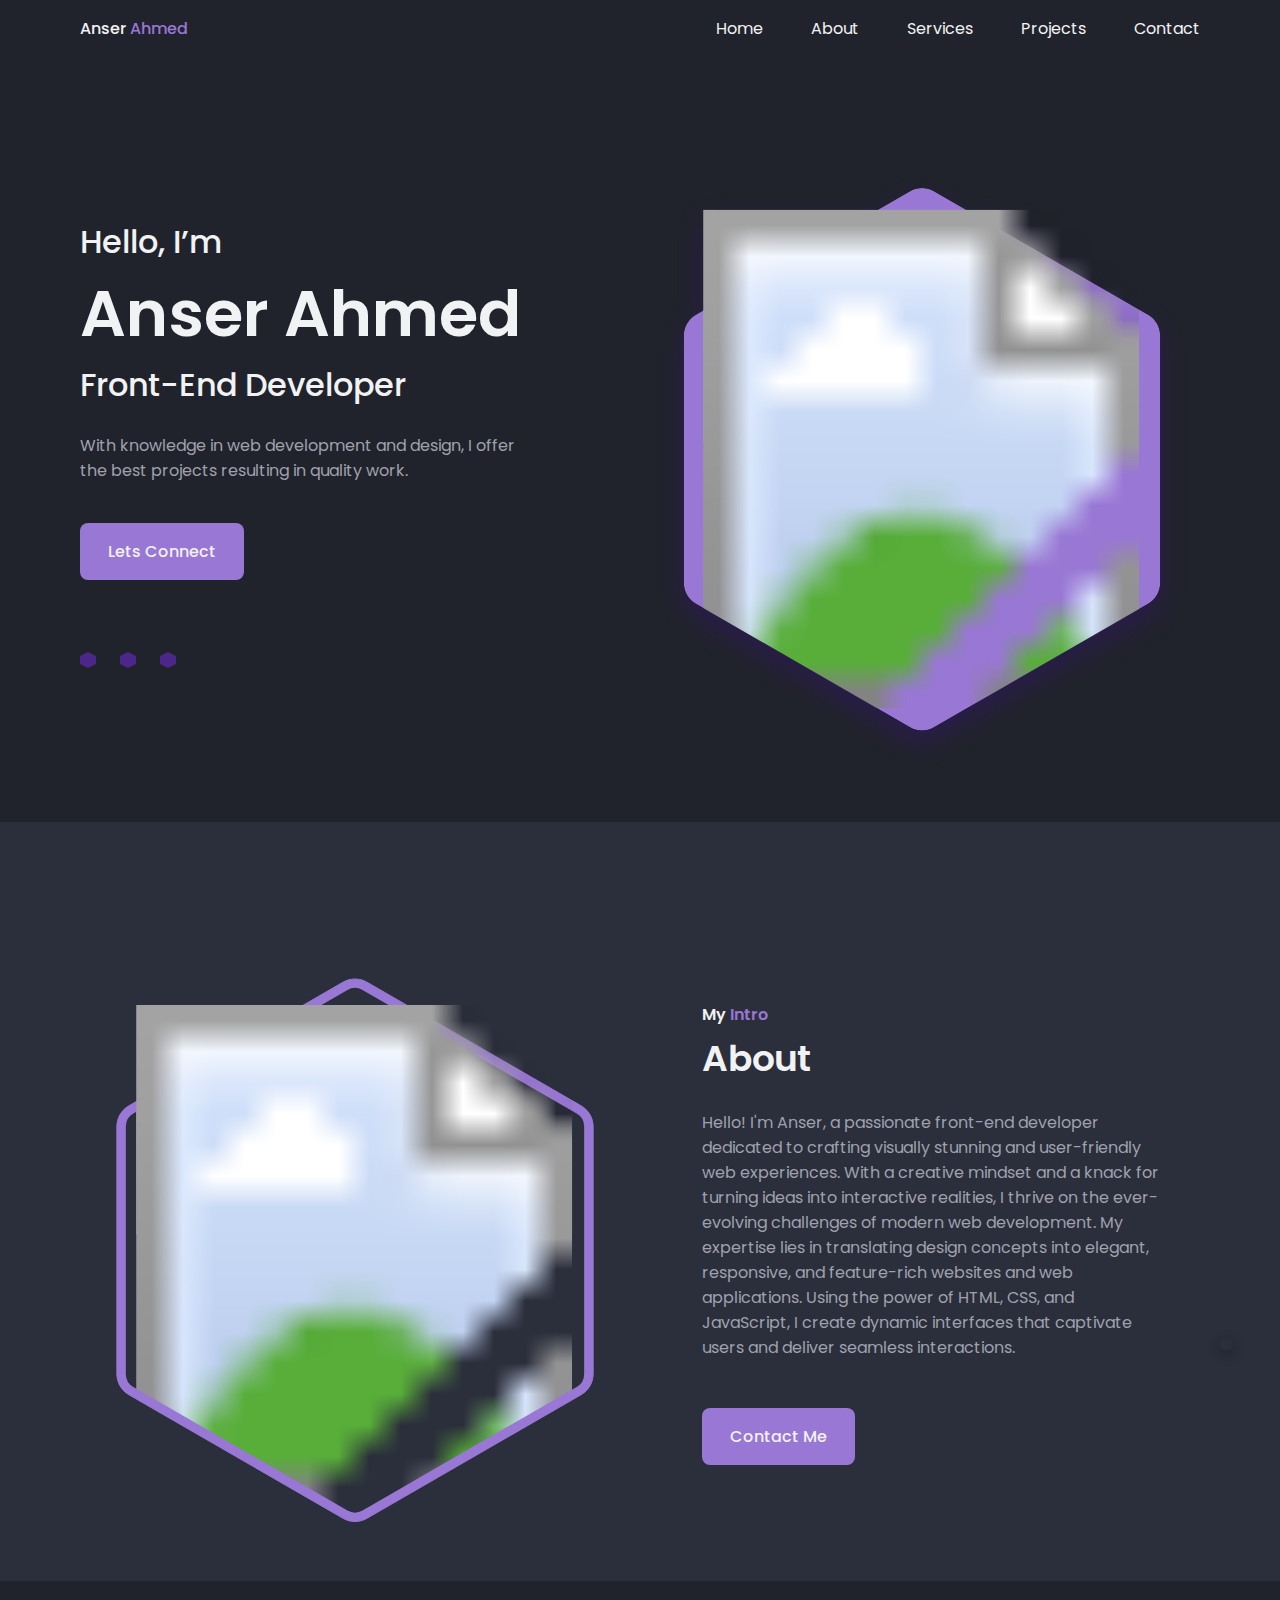
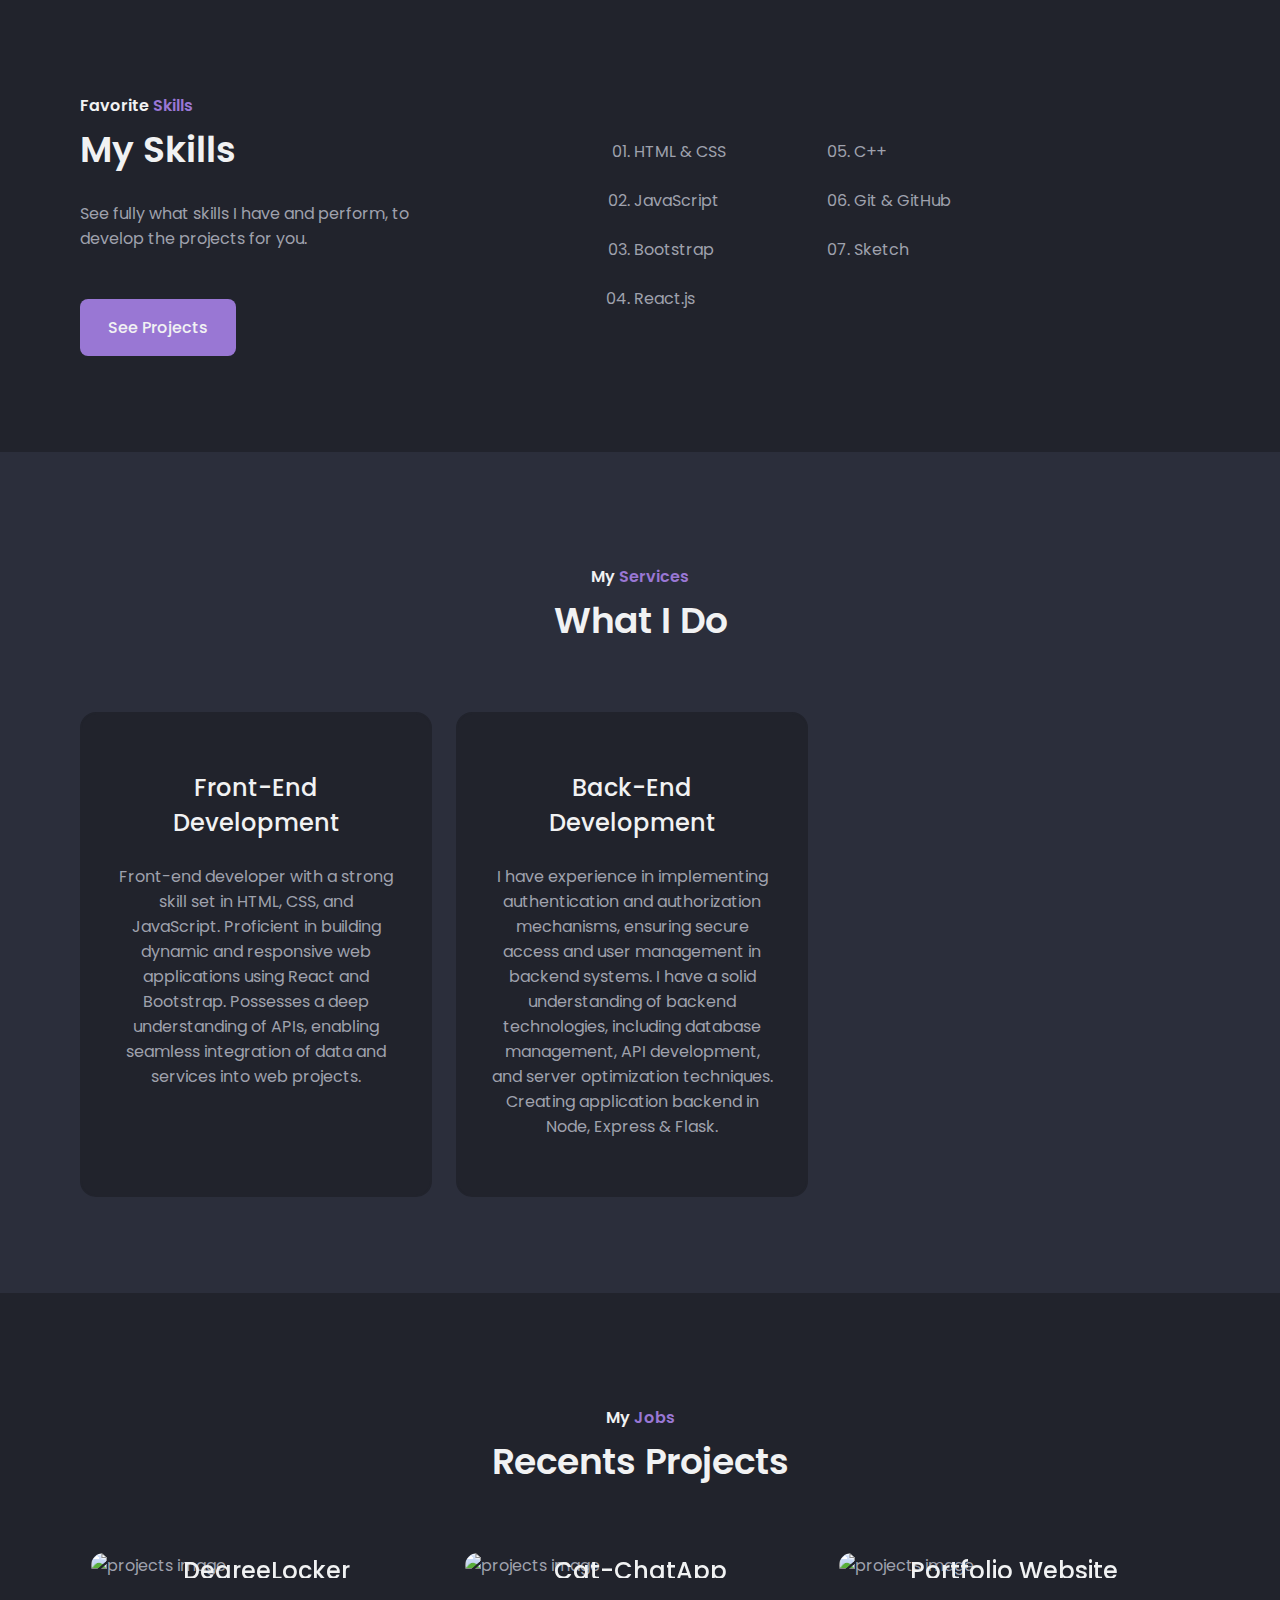
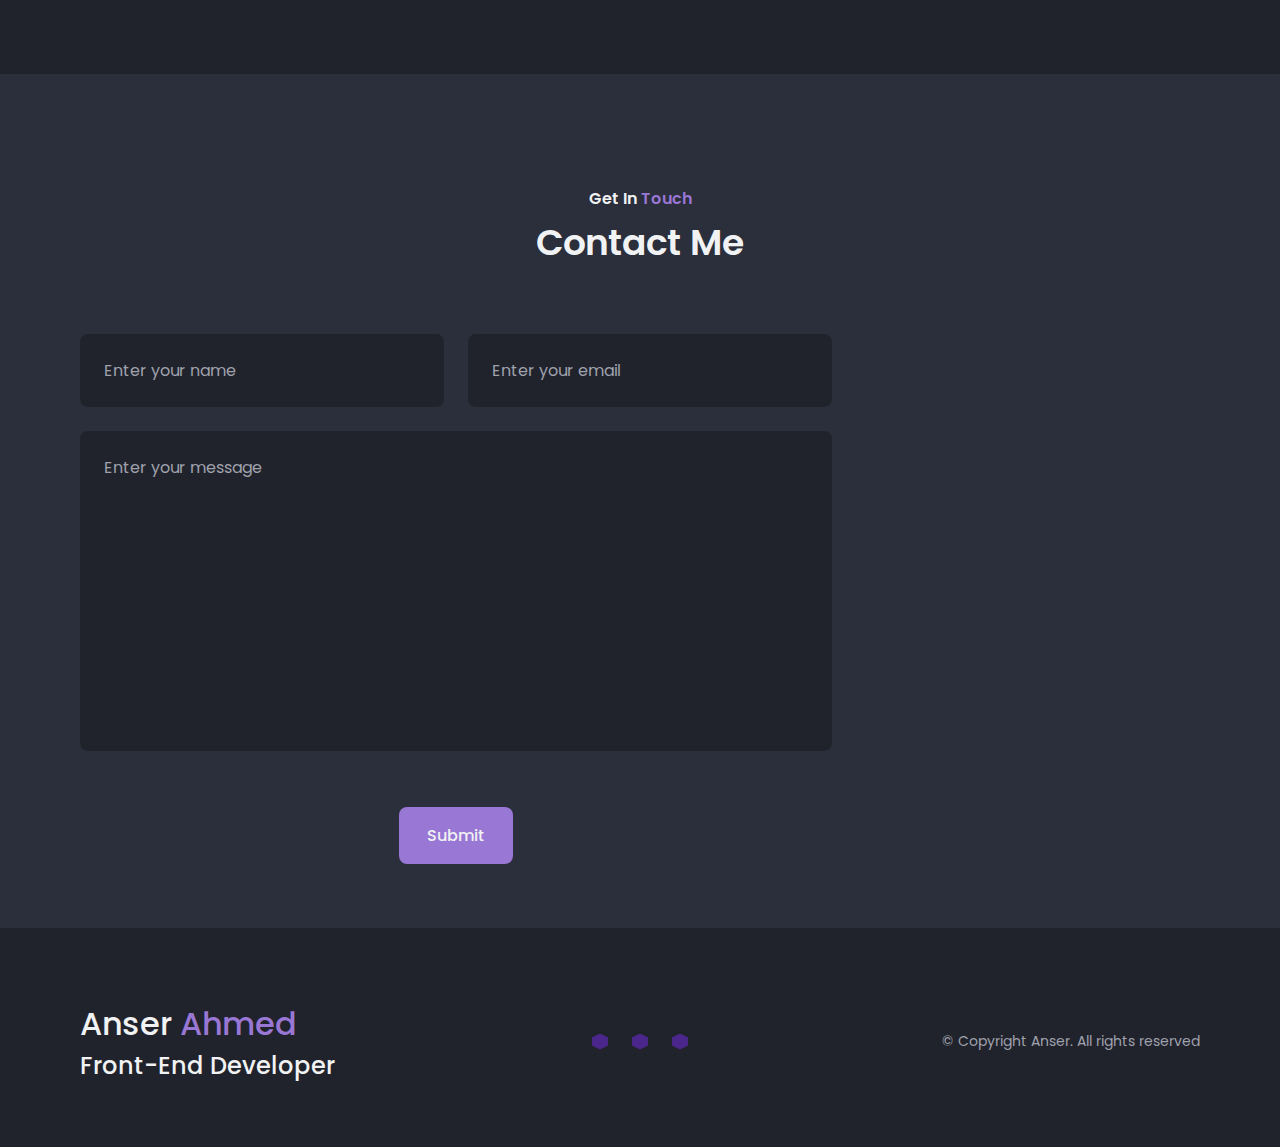
==== Anser-port/index.html @ 79f0cb90 "Add files via upload" ====
<!DOCTYPE html>
<html lang="en">

<head>
  <meta charset="UTF-8" />
  <meta name="viewport" content="width=device-width, initial-scale=1.0" />

  <!--=============== FAVICON ===============-->
  <link rel="shortcut icon" href="assets/img/favicon.png" type="image/x-icon" />

  <!--=============== REMIXICONS ===============-->
  <link href="https://cdn.jsdelivr.net/npm/remixicon@3.0.0/fonts/remixicon.css" rel="stylesheet" />

  <!--=============== CSS ===============-->
  <link rel="stylesheet" href="assets/css/styles.css" />

  <title>Anser Portfolio</title>
</head>

<body>
  <!--==================== HEADER ====================-->
  <header class="header" id="header">
    <nav class="nav container">
      <a href="#" class="nav__logo"> Anser <span>Ahmed</span> </a>
      <div class="nav__menu" id="nav-menu">
        <ul class="nav__list">
          <li class="nav__item">
            <a href="#home" class="nav__link">Home</a>
          </li>
          <li class="nav__item">
            <a href="#about" class="nav__link">About</a>
          </li>
          <li class="nav__item">
            <a href="#services" class="nav__link">Services</a>
          </li>
          <li class="nav__item">
            <a href="#projects" class="nav__link">Projects</a>
          </li>
          <li class="nav__item">
            <a href="#contact" class="nav__link">Contact</a>
          </li>
        </ul>
        <!-- close button -->
        <div class="nav__close" id="nav-close">
          <!-- <i class="ri-close-line"></i> -->
          <i class="ri-code-line"></i>
        </div>
      </div>
      <!-- Toggle-button -->
      <div class="nav__toggle" id="nav-toggle">
        <i class="ri-code-s-slash-line"></i>
      </div>
    </nav>
  </header>

  <!--==================== MAIN ====================-->
  <main class="main">
    <!--==================== HOME ====================-->
    <section class="home section" id="home">
      <div class="home__container container grid">
        <div class="home__content">
          <div class="home__data">
            <h3 class="home__subtitle">Hello, <span>I’m</span></h3>
            <h1 class="home__title">Anser Ahmed</h1>
            <h3 class="home__education">Front-End Developer</h3>
            <p class="home__description">
              With knowledge in web development and design, I offer the best
              projects resulting in quality work.
            </p>
            <a href="#contact" class="button">Lets Connect</a>
          </div>
          <div class="home__social">
            <a href="https://www.linkedin.com/in/anser-ahmed-83bba023b/ " target="_blank" class="home__social-link"><i
                class="ri-linkedin-box-fill"></i></a>
            <a href="https://www.instagram.com/resnarts/" target="_blank" class="home__social-link"><i
                class="ri-instagram-line"></i></a>
            <a href="https://github.com/anserahmed" target="_blank" class="home__social-link"><i
                class="ri-github-fill"></i></a>
          </div>
        </div>

        <div class="home__image">
          <svg class="home__blob" viewBox="0 0 550 591" xmlns="http://www.w3.org/2000/svg">
            <mask id="maskBlob" mask-type="alpha">
              <path d="M263 47.1782C270.426 42.891 279.574 42.891 287 47.1782L501.157 
                  170.822C508.583 175.109 513.157 183.032 513.157 191.606V438.894C513.157 
                  447.468 508.583 455.391 501.157 459.678L287 583.322C279.574 587.609 270.426 
                  587.609 263 583.322L48.843 459.678C41.4174 455.391 36.843 447.468 36.843 
                  438.894V191.606C36.843 183.032 41.4174 175.109 48.843 170.822L263 47.1782Z" />
            </mask>
            <g mask="url(#maskBlob)">
              <path d="M263 47.1782C270.426 42.891 279.574 42.891 287 47.1782L501.157 
                  170.822C508.583 175.109 513.157 183.032 513.157 191.606V438.894C513.157 
                  447.468 508.583 455.391 501.157 459.678L287 583.322C279.574 587.609 270.426 
                  587.609 263 583.322L48.843 459.678C41.4174 455.391 36.843 447.468 36.843 
                  438.894V191.606C36.843 183.032 41.4174 175.109 48.843 170.822L263 47.1782Z" />

              <rect x="37" width="476" height="630" fill="url(#pattern0)" />
            </g>

            <rect x="37" width="476" height="300" fill="url(#pattern1)" />

            <defs>
              <pattern id="pattern0" patternContentUnits="objectBoundingBox" width="1" height="1">
                <use href="#imageBlob" transform="matrix(0.00143057 0 0 0.00108108 0.0404062 0)" />
              </pattern>

              <pattern id="pattern1" patternContentUnits="objectBoundingBox" width="1" height="1">
                <use href="#imageBlob" transform="matrix(0.00143057 0 0 0.00226984 0.0404062 0)" />
              </pattern>

              <!-- Insert your profile (recommended size: 640 x 940) -->
              <image class="home__img" id="imageBlob" width="640" height="925" href="/assets/img/perfil.png" />
            </defs>
          </svg>
        </div>
      </div>
    </section>

    <!--==================== ABOUT ====================-->
    <section class="about section" id="about">
      <div class="about__container container grid">
        <div class="about__data">
          <h3 class="section__subtitle">My <span>Intro</span></h3>
          <h2 class="section__title">About</h2>
          <p class="about__description">

            Hello! I'm Anser, a passionate front-end developer dedicated to crafting visually stunning and user-friendly
            web experiences. With a creative mindset and a knack for turning ideas into interactive realities, I thrive
            on the ever-evolving challenges of modern web development.

            My expertise lies in translating design concepts into elegant, responsive, and feature-rich websites and web
            applications. Using the power of HTML, CSS, and JavaScript, I create dynamic interfaces that captivate users
            and deliver seamless interactions.

          </p>
          <a href="#contact" class="button">Contact Me</a>
        </div>
        <div class="about__image">
          <svg class="about__blob" viewBox="0 0 550 592" fill="none" xmlns="http://www.w3.org/2000/svg">
            <mask id="maskBorder" mask-type="alpha">
              <path d="M263 48.1782C270.426 43.891 279.574 43.891 287 48.1782L501.157 
                  171.822C508.583 176.109 513.157 184.032 513.157 192.606V439.894C513.157 
                  448.468 508.583 456.391 501.157 460.678L287 584.322C279.574 588.609 
                  270.426 588.609 263 584.322L48.843 460.678C41.4174 456.391 36.843 448.468 36.843 
                  439.894V192.606C36.843 184.032 41.4174 176.109 48.843 171.822L263 48.1782Z" fill="black" />
            </mask>
            <g mask="url(#maskBorder)">
              <rect x="37" width="476" height="630" fill="url(#pattern2)" />

              <path d="M285 51.6423L499.157 175.286C505.345 178.859 509.157 185.461 509.157 
                  192.606V439.894C509.157 447.039 505.345 453.641 499.157 457.214L285 
                  580.858C278.812 584.43 271.188 584.43 265 580.858L50.843 457.214C44.655 453.641 
                  40.843 447.039 40.843 439.894V192.606C40.843 185.461 44.655 178.859 50.843 
                  175.286L265 51.6423C271.188 48.0697 278.812 48.0696 285 51.6423Z" stroke="black" stroke-width="10" />
            </g>

            <rect x="37" width="476" height="300" fill="url(#pattern3)" />

            <defs>
              <pattern id="pattern2" patternContentUnits="objectBoundingBox" width="1" height="1">
                <use href="#imageBorder" transform="matrix(0.00143057 0 0 0.00108108 0.0404062 0)" />
              </pattern>

              <pattern id="pattern3" patternContentUnits="objectBoundingBox" width="1" height="1">
                <use href="#imageBorder" transform="matrix(0.00143057 0 0 0.00226984 0.0404062 0)" />
              </pattern>

              <!-- Insert your profile (recommended size: 640 x 940) -->
              <image class="about__img" id="imageBorder" width="640" height="940" href="/assets/img/perfil.png" />
            </defs>
          </svg>
        </div>
      </div>
    </section>

    <!--==================== SKILLS ====================-->
    <section class="skills section">
      <div class="skills__container container grid">
        <div class="skills__data">
          <h3 class="section__subtitle">Favorite <span>Skills</span></h3>

          <h2 class="section__title">My Skills</h2>
          <p class="skills__description">
            See fully what skills I have and perform, to develop the projects
            for you.
          </p>
          <a href="#projects" class="button">See Projects</a>
        </div>

        <div class="skills__content">
          <ol class="skills__group">
            <li class="skills__items">HTML & CSS</li>
            <li class="skills__items">JavaScript</li>
            <li class="skills__items">Bootstrap</li>
            <li class="skills__items">React.js</li>
          </ol>
          <ol class="skills__group" start="5">
            <li class="skills__items">C++</li>
            <li class="skills__items">Git & GitHub</li>
            <li class="skills__items">Sketch</li> 
          </ol>
        </div>
      </div>
    </section>

    <!--==================== SERVICES ====================-->
    <section class="services section" id="services">
      <h3 class="section__subtitle">My <span>Services</span></h3>
      <h2 class="section__title">What I Do</h2>
      <div class="services__container container grid">

        <article class="services__card">
          <i class="ri-layout-2-fill"></i>
          <h2 class="services__title">Front-End Development</h2>
          <p class="services__description">
            Front-end developer with a strong skill set in HTML, CSS, and JavaScript. Proficient in building dynamic and
            responsive web applications using React and Bootstrap. Possesses a deep understanding of APIs, enabling
            seamless integration of data and services into web projects.

          </p>
        </article>

        <article class="services__card">
          <i class="ri-layout-2-fill"></i>
          <h2 class="services__title"> Back-End Development</h2>
          <p class="services__description">
            I have experience in implementing authentication and authorization mechanisms, ensuring secure access and
            user management in backend systems.
            I have a solid understanding of backend technologies, including database management, API development, and
            server optimization techniques.
            Creating application backend in Node, Express & Flask.
          </p>
        </article>

        <!-- <article class="services__card">
          <i class="ri-layout-2-fill"></i>
          <h2 class="services__title">Front End Development</h2>
          <p class="services__description">
            Development of custom web pages. Using current technologies and
            libraries of the labor field.
          </p>
        </article> -->
      </div>
    </section>

    <!--==================== PROJECTS ====================-->
    <section class="projects section" id="projects">
      <h3 class="section__subtitle">My <span>Jobs</span></h3>
      <h2 class="section__title">Recents Projects</h2>
      <div class="projects__container container grid">

        <article class="projects__card">
          <img src="/assets/img/project-img-2.jpg" class="projects__img" alt="projects image" />
          <div class="projects__modal">
            <span class="projects__subtitle">Blockchain</span>
            <h2 class="projects__title">DegreeLocker</h2>
            <a href="https://github.com/anserahmed/DegreeLocker/" class="projects__button" target="_blank">View Demo
              <i class="ri-external-link-fill"></i>
            </a>
            <a href="https://github.com/anserahmed/DegreeLocker/" class="projects__button" target="_blank">GitHub Source
              <i class="ri-external-link-fill"></i>
            </a>
          </div>
        </article>

        <article class="projects__card">
          <img src="/assets/img/project-img-1.jpg" class="projects__img" alt="projects image" />

          <div class="projects__modal">
            <span class="projects__subtitle">React Fire-base</span>
            <h2 class="projects__title">Cat-ChatApp</h2>
            <a href="https://chatroom-67e21.web.app/chat" class="projects__button" target="_blank">View Demo
              <i class="ri-external-link-fill"></i>
            </a>
            <a href="https://github.com/anserahmed/DegreeLocker/" class="projects__button" target="_blank">GitHub Source
              <i class="ri-external-link-fill"></i>
            </a>
          </div>
        </article>

        <article class="projects__card">
          <img src="/assets/img/project-img-3.jpg" class="projects__img" alt="projects image" />
          <div class="projects__modal">
            <span class="projects__subtitle">HTML,CSS & JavaScript</span>
            <h2 class="projects__title">Portfolio Website</h2>
            <a href="https://anser-port.netlify.app" class="projects__button" target="_blank">View Demo
              <i class="ri-external-link-fill"></i>
            </a>
            <a href="https://github.com/anserahmed/DegreeLocker/" class="projects__button" target="_blank">GitHub Source
              <i class="ri-external-link-fill"></i>
            </a>
          </div>
        </article>

        <!-- <article class="projects__card">
          <img src="/assets/img/project-img-4.jpg" class="projects__img" alt="projects image" />
          <div class="projects__modal">
            <span class="projects__subtitile">Portfolio Website</span>
            <h2 class="projects__title">Modern Website</h2>
            <a href="#" class="projects__button">View Demo
              <i class="ri-external-link-fill"></i>
            </a>
          </div>
        </article> -->
      </div>
    </section>

    <!--==================== CONTACT ====================-->


    <section class="contact section" id="contact">
      <h3 class="section__subtitle">
        Get In <span>Touch</span>
      </h3>
      <h2 class="section__title">
        Contact Me
      </h2>
      <div class="contact__container container grid">
        <form action="" class="contact__form" id="contact-form">
          <div class="contact__group">
            <input type="text" name="user_name" required placeholder="Enter your name" class="contact__input">
            <input type="email" name="email" required placeholder="Enter your email" class="contact__input">
          </div>

          <textarea name="user_project" required placeholder="Enter your message" id="" cols="30" rows="10"
            class="contact__input"></textarea>
          <p class="contact__message" id="contact__message"> </p>
          <button type="submit" class="button contact__button">
            Submit
          </button>
        </form>
      </div>
    </section>
  </main>

  <!--==================== FOOTER ====================-->
  <footer class="footer">
    <div class="footer__container container grid">
      <div>
        <h1 class="footer__title">
          Anser <span>Ahmed</span>
        </h1>
        <h2 class="fotter__title">
          Front-End Developer
        </h2>
      </div>
      <div class="footer__social">
        <a href="" target="_blank" class="footer__social-link"><i class="ri-facebook-box-fill"></i></a>
        <a href="https://www.instagram.com/resnarts/" target="_blank" class="footer__social-link"><i
            class="ri-instagram-line"></i></a>
        <a href="" target="_blank" class="footer__social-link"><i class="ri-twitter-fill"></i></a>
      </div>

      <span class="footer__copy">
        &#169; Copyright Anser. All rights reserved
      </span>
    </div>
  </footer>

  <!--========== SCROLL UP ==========-->
  <a href="#" class="scrollup" id="scroll-up">
    <i class="ri-arrow-up-line"></i>
  </a>

  <!--=============== SCROLLREVEAL ===============-->
  <script src="/assets/js/scrollreveal.min.js"></script>

  <!--=============== EMAIL JS ===============-->
  <script src="https://cdn.jsdelivr.net/npm/@emailjs/browser@3/dist/email.min.js"></script>

  <!--=============== MAIN JS ===============-->
  <script src="assets/js/main.js"></script>
</body>

</html>
---- Anser-port/assets/css/styles.css ----
/*=============== GOOGLE FONTS ===============*/
@import url("https://fonts.googleapis.com/css2?family=Poppins:wght@400;500;600&display=swap");

/*=============== VARIABLES CSS ===============*/
:root {
  --header-height: 3.5rem;

  /*========== Colors ==========*/
  /*Color mode HSL(hue, saturation, lightness)*/
  /* 
      Change favorite color
      Default: hsl(162, 100%, 40%)
      Orange: hsl(14, 100%, 65%) - Blue: hsl(210, 100%, 70%)
      Pink: hsl(356, 100%, 75%) - Purple: hsl(250, 100%, 75%)
      my color-(262 , 52% , 65%)

      For more colors visit: https://colors.dopely.top/color-pedia
      -> Choose any color 
      -> click on tab (Color Conversion)
      -> Copy the color mode (HSL)
  */

  --hue: 262;
  --first-color: hsl(var(--hue), 52%, 65%);
  --first-color-alt: hsl(var(--hue), 56%, 35%);
  --title-color: hsl(228, 8%, 95%);
  --text-color: hsl(228, 8%, 65%);
  --body-color: hsl(228, 15%, 20%);
  --container-color: hsl(228, 15%, 15%);

  /*========== Font and typography ==========*/
  /*.5rem = 8px | 1rem = 16px ...*/
  --body-font: "Poppins", sans-serif;
  --biggest-font-size: 2rem;
  --bigger-font-size: 1.25rem;
  --h1-font-size: 1.5rem;
  --h2-font-size: 1.25rem;
  --h3-font-size: 1rem;
  --normal-font-size: 0.938rem;
  --small-font-size: 0.813rem;
  --smaller-font-size: 0.75rem;

  /*========== Font weight ==========*/
  --font-regular: 400;
  --font-medium: 500;
  --font-semi-bold: 600;

  /*========== z index ==========*/
  --z-tooltip: 10;
  --z-fixed: 100;
}

/*========== Responsive typography ==========*/
@media screen and (min-width: 1152px) {
  :root {
    --biggest-font-size: 4rem;
    --bigger-font-size: 2rem;
    --h1-font-size: 2.25rem;
    --h2-font-size: 1.5rem;
    --h3-font-size: 1.25rem;
    --normal-font-size: 1rem;
    --small-font-size: 0.875rem;
    --smaller-font-size: 0.813rem;
  }
}

/*=============== BASE ===============*/
* {
  box-sizing: border-box;
  padding: 0;
  margin: 0;
}

html {
  scroll-behavior: smooth;
}

input,
textarea,
button,
body {
  font-family: var(--body-font);
  font-size: var(--normal-font-size);
}

body {
  background-color: var(--body-color);
  color: var(--text-color);
}

input,
textarea,
button {
  outline: none;
  border: none;
}

h1,
h2,
h3,
h4 {
  color: var(--title-color);
  font-weight: var(--font-medium);
}

ul {
  list-style: none;
}

a {
  text-decoration: none;
}

img,
svg {
  max-width: 100%;
  height: auto;
}

/*=============== REUSABLE CSS CLASSES ===============*/
.container {
  max-width: 1120px;
  margin-inline: 1.5rem;
}

.grid {
  display: grid;
  gap: 1.5rem;
}

.section {
  padding-block: 5rem 2rem;
}

.section__title,
.section__subtitle {
  text-align: center;
  color: var(--title-color);
  font-weight: var(--font-semi-bold);
}

.section__title {
  font-size: var(--h1-font-size);
  margin-bottom: 1.5rem;
}

.section__subtitle {
  font-size: var(--small-font-size);
  margin-bottom: 0.25rem;
}

.section__subtitle span {
  color: var(--first-color);
}

.main {
  overflow: hidden; /* For animation ScrollReveal */
}

/*=============== HEADER & NAV ===============*/
.header {
  position: fixed;
  width: 100%;
  background-color: var(--container-color);
  top: 0;
  left: 0;
  z-index: var(--z-fixed);
}
.nav {
  height: var(--header-height);
  display: flex;
  justify-content: space-between;
  align-items: center;
}

.nav__logo {
  color: var(--title-color);
  font-weight: var(--font-medium);
}

.nav__logo span {
  color: var(--first-color);
}

.nav__toggle,
.nav__close {
  display: flex;
  font-size: 1.25rem;
  color: var(--title-color);
  cursor: pointer;
}
/* Navigation for mobile devices */
@media screen and (max-width: 1023px) {
  .nav__menu {
    position: fixed;
    top: 0;
    right: -100%;
    background-color: hsla(0, 0%, 10%, 0.3);
    width: 75%;
    height: 100%;
    padding: 4.5rem 0 0 3rem;
    backdrop-filter: blur(24px);
    -webkit-backdrop-filter: blur(24px); /* for safari */
    transition: right 0.4s;
  }
}

.nav__list {
  display: flex;
  flex-direction: column;
  row-gap: 3rem;
}

.nav__link {
  color: var(--title-color);
  font-weight: var((--font-medium));
  transition: color 0.4s;
}

.nav__link:hover {
  color: var(--first-color);
}

.nav__close {
  position: absolute;
  top: 1rem;
  right: 1.5rem;
}
/* Show menu */
.show-menu {
  right: 0;
}

/* Add blur to header */
.blur-header {
  background-color: transparent;
}
.blur-header::after {
  content: "";
  position: absolute;
  width: 1000%;
  height: 100%;
  background-color: hsla(0, 0%, 10%, 0.3);
  backdrop-filter: blur(24px);
  -webkit-backdrop-filter: blur(24px);
  top: 0;
  left: 0;
  z-index: -1;
}

/* Active link */
.active-link {
  color: var(--first-color);
}

/*=============== HOME ===============*/
.home {
  background-color: var(--container-color);
}
.home__container {
  padding-top: 2rem;
  row-gap: 2.5rem;
}
.home__content {
  display: grid;
  row-gap: 2rem;
}
.home__data {
  text-align: center;
}
.home__subtitle,
.home__education {
  font-size: var(--bigger-font-size);
}

.home__subtitle span,
.home__title {
  color: var((--first-color));
}
.home__title {
  font-size: var(--biggest-font-size);
  font-weight: var(--font-semi-bold);
}
.home__description {
  margin-block: 1rem 1.5;
}
.home__social {
  display: flex;
  justify-content: center;
  column-gap: 1.25rem;
}
.home__social-link {
  display: flex;
  background-color: var(--first-color-alt);
  padding: 0.5rem;
  color: var(--title-color);
  font-size: 1.5rem;
  clip-path: polygon(50% 0%, 100% 25%, 100% 75%, 50% 100%, 0% 75%, 0% 25%);
  transition: transform 0.4s;
}
.home__social-link:hover {
  transform: translateY(-0.25rem);
}
.home__image {
  justify-self: center;
}
.home__blob {
  width: 320px;
  fill: var(--first-color);
  filter: drop-shadow(0 12px 12px hsla(var(--hue), 100%, 40%, 0.2));
}

/*=============== BUTTON ===============*/
.button {
  display: inline-block;
  background-color: var(--first-color);
  padding: 1rem 1.75rem;
  border-radius: 0.5rem;
  color: var(--title-color);
  font-weight: var(--font-medium);
  transition: box-shadow 0.4s;
}
.button:hover {
  box-shadow: 0 8px 24px hsla(var(--hue), 100%, 40%, 0.25);
}

/*=============== ABOUT ===============*/
.about__container {
  row-gap: 2.5rem;
}
.about__data {
  text-align: center;
}
.about__blob {
  width: 320px;
}
.about__blob path {
  stroke: var(--first-color);
}

/*=============== SKILLS ===============*/
.skills {
  background-color: var(--container-color);
}
.skills__container {
  padding-bottom: 2rem;
  row-gap: 3.5rem;
}
.skills__data {
  text-align: center;
}
.skills__description {
  margin-bottom: 2rem;
}
.skills__content,
.skills__group {
  display: grid;
}
.skills__content {
  grid-template-columns: repeat(2, max-content);
  column-gap: 4rem;
  justify-content: center;
  align-items: baseline;
}
.skills__group {
  row-gap: 1rem;
  list-style: decimal-leading-zero;
}
.skills__item {
  font-weight: var(--font-medium);
  columns: var(--title-color);
}
.skills__item::marker {
  color: var(--first-color);
}
/*=============== SERVICES ===============*/
.services__container {
  row-gap: 2rem;
  padding-block: 1rem;
}
.services__card {
  text-align: center;
  background-color: var(--container-color);
  padding: 3rem 1.25rem;
  border-radius: 1rem;
  border: 2px solid var(--container-color);
  transition: border 0.4s;
}
.services__icon {
  display: block;
  font-size: 4rem;
  color: var(--first-color);
  margin-bottom: 0.75rem;
}
.services__title {
  font-size: var(--h2-font-size);
  margin-bottom: 1.5rem;
}

.services__card:hover {
  border: 2px solid var(--first-color);
}
/*=============== PROJECTS ===============*/

.projects {
  background-color: var(--container-color);
}
.projects__container {
  row-gap: 2rem;
  justify-content: center;
  padding-block: 1rem;
}
.projects__card {
  position: relative;
  border-radius: 1rem;
  overflow: hidden;
}
.projetcs__img {
  width: 100%;
  height: 100%;
}
.projects__modal {
  position: absolute;
  left: 0;
  bottom: -100%;
  width: 100%;
  height: 100%;
  background: linear-gradient(
    180deg,
    hsla(0, 0%, 0%, 0) 0%,
    hsla(var(--hue), 70%, 40%, 0.8) 120%
  );
  backdrop-filter: blur(4px);
  -webkit-backdrop-filter: blur(4px);
  border-radius: 1rem;
  display: flex;
  flex-direction: column;
  align-items: center;
  justify-content: center;
  transition: bottom 0.4s;
}

.projects__subtitle,
.projects__button {
  color: var(--title-color);
  font-size: var(--small-font-size);
}
.project__subtitle {
  display: block;
  margin-bottom: 0.25rem;
}
.projects__title {
  font-size: var(--h2-font-size);
  margin-bottom: 0.75rem;
}
.projects__button {
  display: flex;
  align-items: center;
  column-gap: 0.5rem;
  font-weight: var(--font-medium);
}
.projects__button i {
  font-size: 1.25rem;
}
.projects__card:hover .projects__modal {
  bottom: 0;
}
/*=============== CONTACT ===============*/
.contact__container {
  padding-top: 1rem;
}
.contact__form,
.contact__group {
  display: grid;
  row-gap: 1rem;
}
contact__form {
  position: relative;
}
.contact__input {
  padding: 1rem 1.25;
  border-radius: 0.5rem;
  background-color: var(--container-color);
  color: var(--title-color);
}
.contact__input::placeholder {
  color: var(--text-color);
}
.contact__form textarea {
  height: 11rem;
  resize: none;
  margin-bottom: 2rem;
}
.contact__button {
  justify-self: center;
  cursor: pointer;
}

.contact__message {
  position: absolute;
  left: 0;
  bottom: 0;
  font-size: var(--small-font-size);
  color: var(--title-color);
}
/*=============== FOOTER ===============*/
.footer {
  background-color: var(--container-color);
  padding-block: 3.5rem 2rem;
}
.footer__container {
  row-gap: 2rem;
  text-align: center;
}
footer__title {
  font-size: var(--h1-font-size);
  font-weight: var(--font-semi-bold);
  margin-bottom: 0.25rem;
}
.footer__title span {
  color: var(--first-color);
}
.footer__education {
  font-size: var(--normal-font-size);
}
.footer__social {
  display: flex;
  justify-content: center;
  column-gap: 1.25rem;
}
.footer__social-link {
  display: flex;
  background-color: var(--first-color-alt);
  padding: 0.5rem;
  color: var(--title-color);
  font-size: 1.5rem;
  clip-path: polygon(50% 0%, 100% 25%, 100% 75%, 50% 100%, 0% 75%, 0% 25%);
  transition: transform 0.4s;
}
.footer__social-link:hover {
  transform: translateY(-0.25rem);
}
.footer__copy {
  font-size: var(--small-font-size);
  margin-top: 2rem;
}

/*=============== SCROLL BAR ===============*/

::-webkit-scrollbar {
  width: 0.6rem;
  border-radius: 0.5rem;
  background-color: hsl(228, 12%, 25%);
}
::-webkit-scrollbar-thumb {
  background-color: hsl(228, 8%, 35%);
  border-radius: 0.5rem;
}
::-webkit-scrollbar-thumb:hover {
  background-color: hsl(228, 8%, 45%);
}

/*=============== SCROLL UP ===============*/
.scrollup {
  position: fixed;
  right: 1rem;
  bottom: -50%;
  background-color: var(--body-color);
  padding: 6px;
  display: inline-flex;
  border-radius: 0.25rem;
  color: var(--first-color);
  font-size: 1.25rem;
  box-shadow: 0 4px 12px hsla(228, 15%, 8%, 0.4);
  z-index: var(--z-tooltip);
  transition: bottom 0.4s, transform 0.4s;
}
.scrollup:hover {
  transform: translateY(-0.25rem);
}
/* Show Scroll Up */
.show-scroll {
  bottom: 3rem;
}
/*=============== BREAKPOINTS ===============*/
/* For small devices */
@media screen and (max-width: 320px) {
  .container {
    margin-inline: 1rem;
  }
  .skills__content {
    grid-template-columns: max-content;
    row-gap: 1rem;
  }
  .services__card {
    padding-block: 1.5rem;
  }
}
/* For medium devices */
@media screen and (max-width: 576px) {
  .home__container,
  .about__container,
  .skills__container,
  .services__container,
  .projects__container,
  .contact__container {
    grid-template-columns: 360px;
    justify-content: center;
  }
}

@media screen and (min-width: 768px) {
  .nav__menu {
    width: 55%;
  }
  .home__container,
  .about__container ,
  .skills__container
   {
    grid-template-columns: repeat(2, 1fr);
    align-items: center;
  }
  .home__data,
  .about__data,
  .skills__data,

  :is(.about__data,.skills__data) :is(.section__subtitle, .section__title) {
    text-align: initial;
  }
  .home__social {
    justify-content: initial;
  }
  .home__blob ,
  .about__blob{
    width: 400px;
  }
  .about__data{
order: 1;
  }
  .services__container{
    grid-template-columns: repeat(2, 352px);
  }
}

/* For large devices */

@media screen and (min-width: 1023px) {
  .section{
    padding-block: 7rem 2rem;

  }
.section__subtitle{
  font-size: var(--normal-font-size);
}
.nav{
  height: calc(--header-height)+ 1.5rem;
}
.nav__close,
.nav__toggle{
  display: none;
}
.nav__list{
  flex-direction: row;
  column-gap: 3rem;

}
.nav__menu{
  width: initial;
}
.blur-header::after{
backdrop-filter: blur(25px);
-webkit-backdrop-filter: blur(25px) ;
}
}

@media screen and (min-width:1152px) {
  .container{
    margin-inline: auto;

  }
  .home__container{
    grid-template-columns:455px 550px ;
    column-gap: 7rem;
    padding-block: 2rem 3rem;
  }
  .home__blob{
    width: 550px;
  }
.home__content{
  row-gap: 4.5rem;
}
.home__description{
  margin-block: 1.5rem 2.5rem;
}
.home__social{
  column-gap:1.5rem ;
}
.about__container{
  grid-template-columns: 550px 460px;
  column-gap:4.5rem ;
  padding-bottom: 1rem;
}
.about__blob{
  width: 550px;
}
.about__description{
  margin-bottom: 3rem;
}
.skills__container{
  grid-template-columns: 340px 425px;
  column-gap: 10rem;
  padding-bottom: 4rem;
}
.skills__description{
  margin-bottom: 3rem;

}
.skills__content{
  column-gap: 8rem;

}
.skills__group{
  row-gap: 1.5rem;
}
.skills__item{
  font-size: var(--h3-font-size);
}
.services__container{
  grid-template-columns: repeat(3, 352px);
  padding-block: 2.5rem 4rem;
}
.services__card{
  padding: 3.5rem 2rem;
}
.projects__container{
  grid-template-columns: repeat(3, 350px);
  row-gap: 3rem;
  padding-block: 2.5rem 4rem;

}
.projects__button{
  font-size: var(--normal-font-size);
}
.contact__container{
  grid-template-columns: 680px;
  padding-block: 2.5rem 2rem;
}
.contact__form{
row-gap: 1.5rem;
}
.contact__group{
  grid-template-columns: repeat(2, 1fr);
  column-gap: 1.5rem;
}
.contact__input{
  padding: 1.5rem;
}
.contact__form textarea{
  height: 20rem;
}
.footer{
  padding-block: 4.5rem 4rem;
}
.footer__container{
  grid-template-columns: repeat(3, 1fr);
  align-items: center;
  text-align: initial;
}
.footer__title{
  font-size: var(--bigger-font-size);
}
.footer__social{
  column-gap: 1.5rem;
}
.footer__copy{
  margin: 0;
  justify-self: flex-end;
}
.scrollup{
  right: 3rem;
}

}
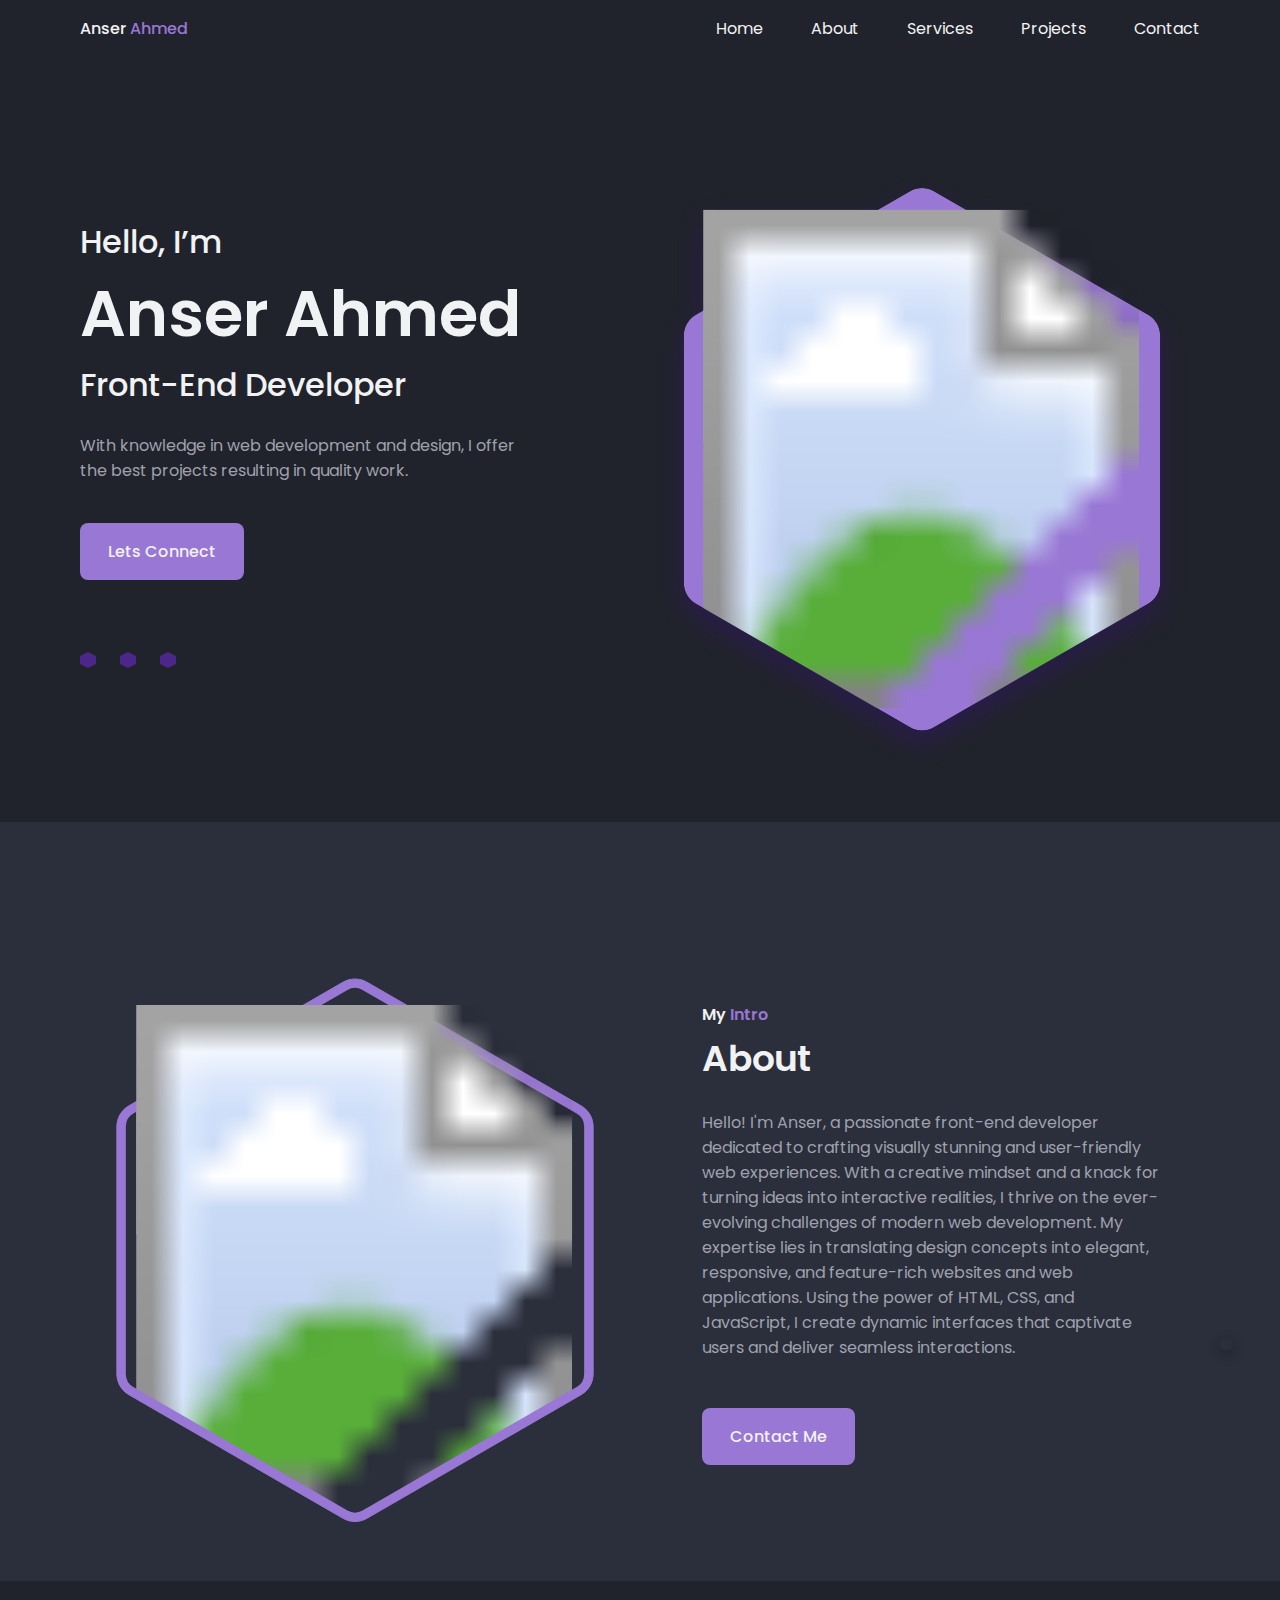
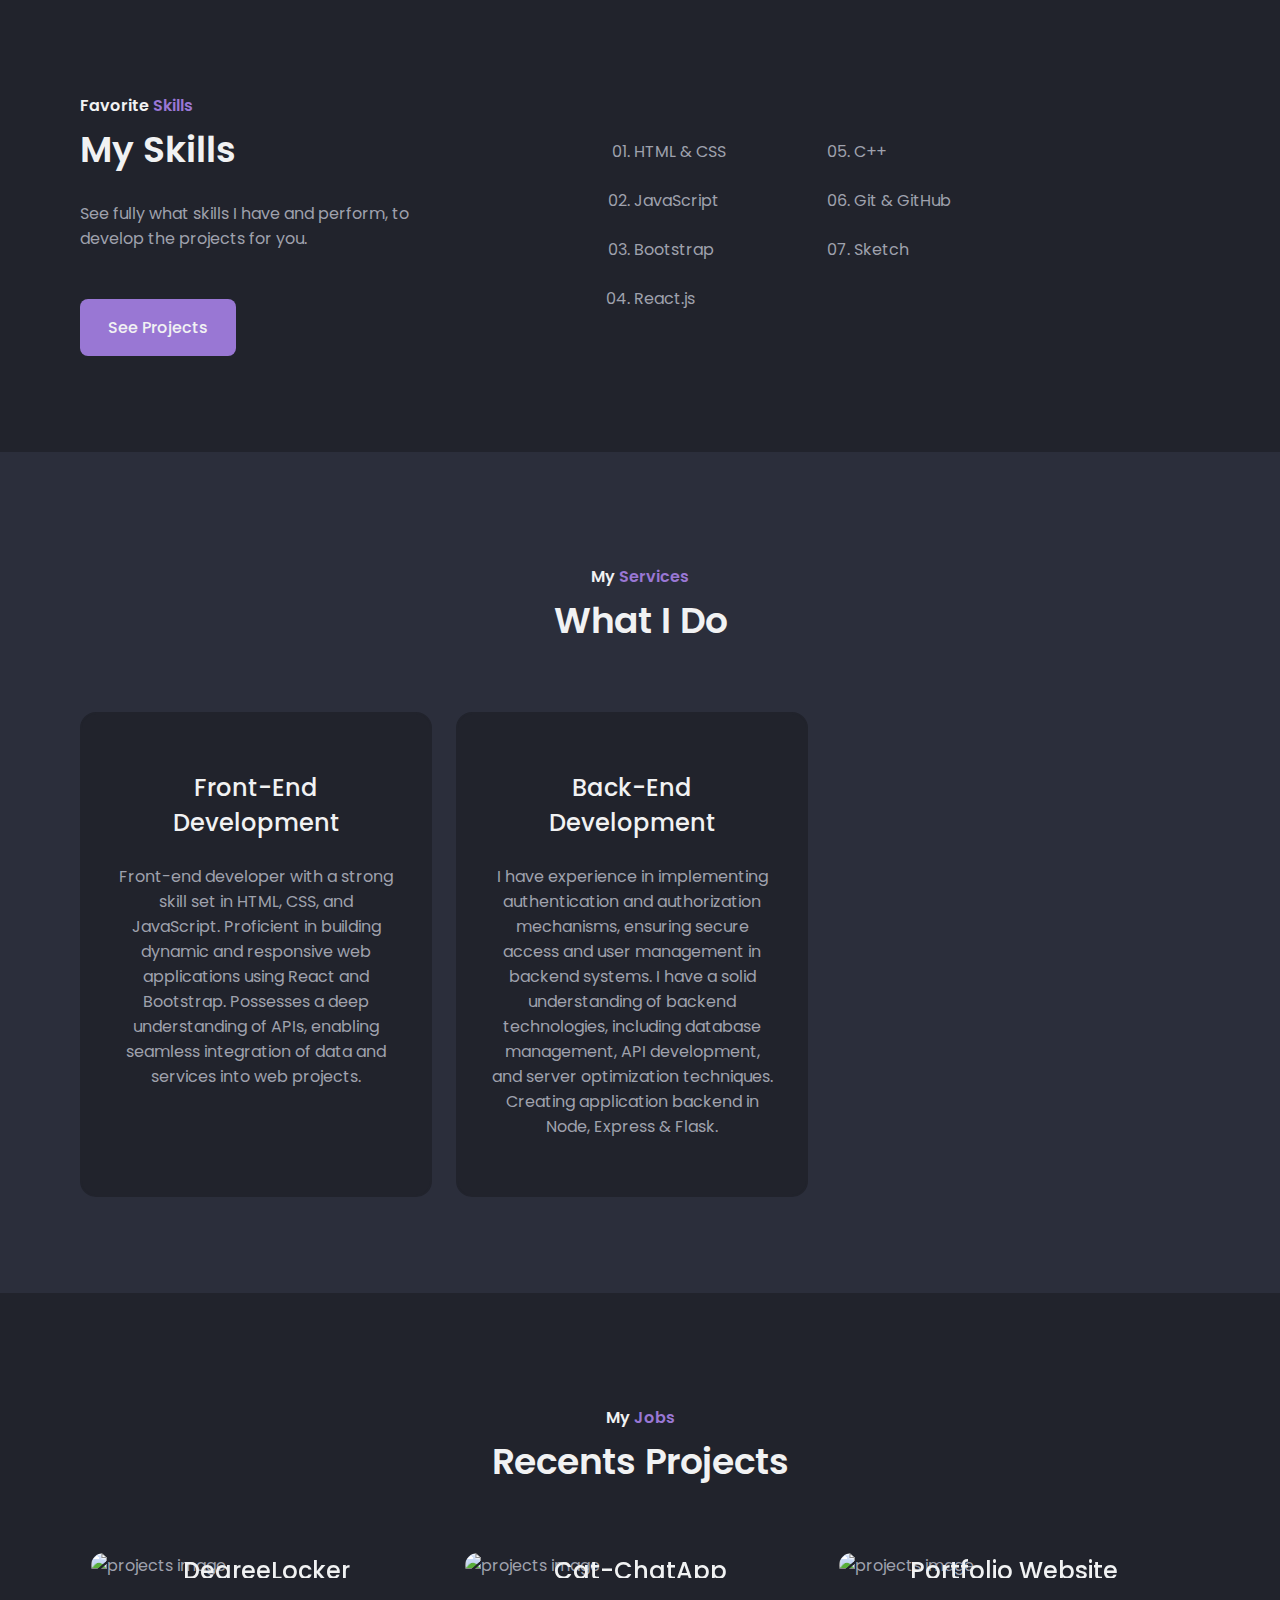
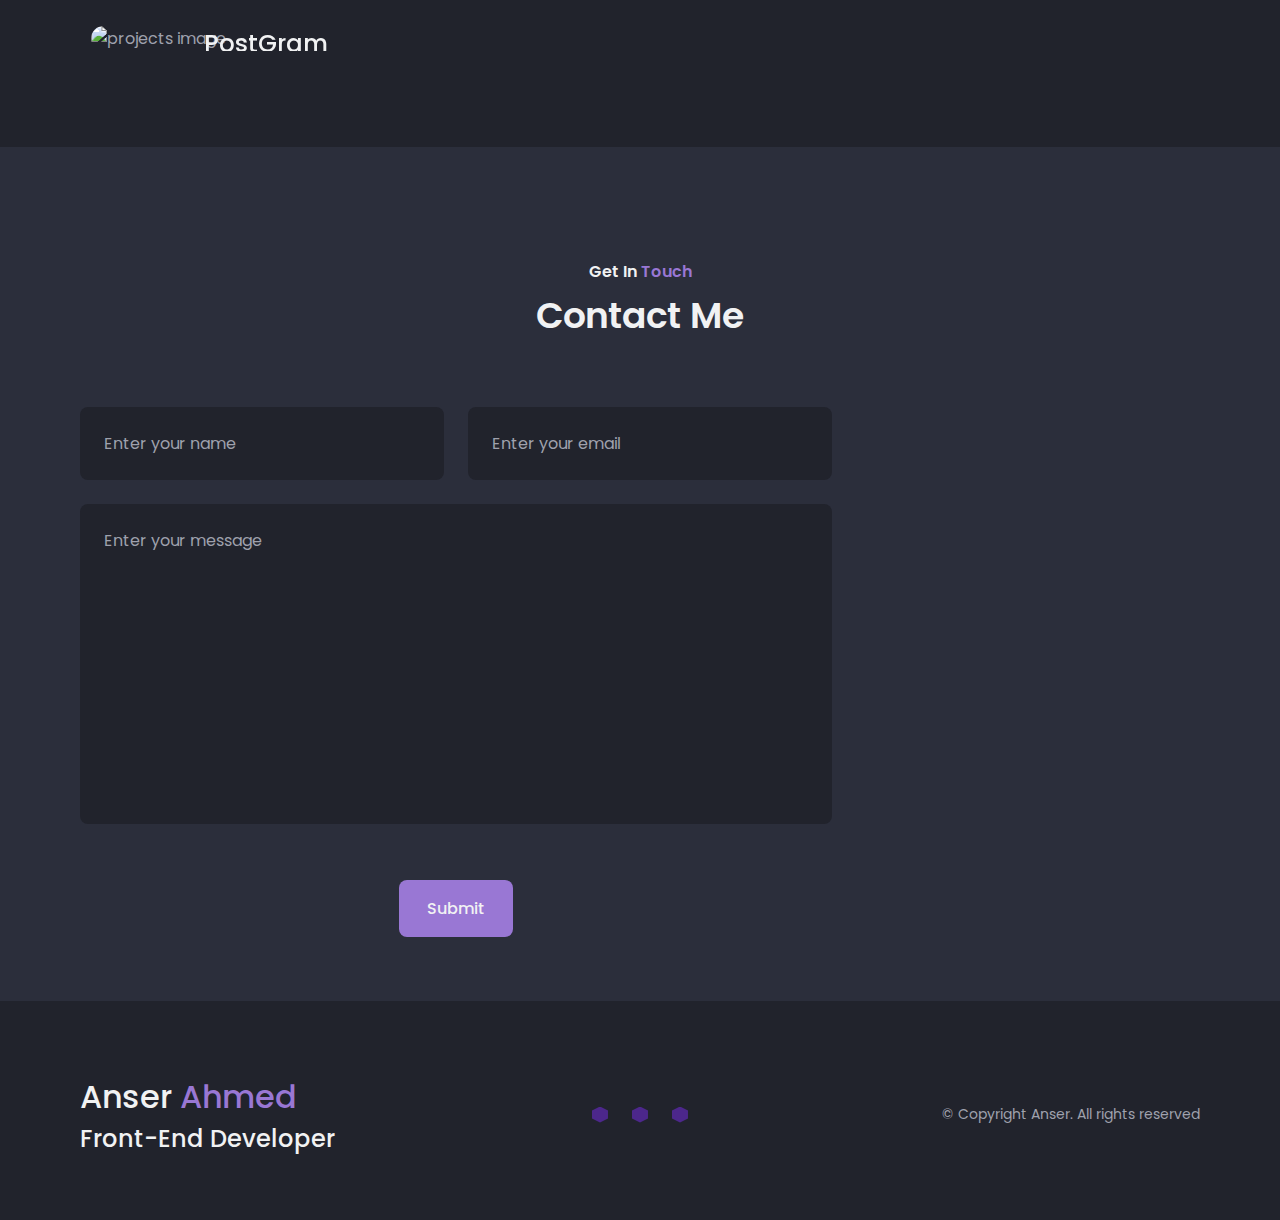
==== commit a49b3792: "add project" ====
--- a/Anser-port/index.html
+++ b/Anser-port/index.html
@@ -293,16 +293,21 @@
           </div>
         </article>
 
-        <!-- <article class="projects__card">
-          <img src="/assets/img/project-img-4.jpg" class="projects__img" alt="projects image" />
+        <article class="projects__card">
+          <img src="/assets/img/PostGram.jpg" class="projects__img" alt="projects image" />
           <div class="projects__modal">
-            <span class="projects__subtitile">Portfolio Website</span>
-            <h2 class="projects__title">Modern Website</h2>
-            <a href="#" class="projects__button">View Demo
-              <i class="ri-external-link-fill"></i>
-            </a>
-          </div>
-        </article> -->
+            <span class="projects__subtitle">EJS,CSS & JavaScript</span>
+            <h2 class="projects__title">PostGram</h2>
+            <a href="https://github.com/anserahmed/PostGram/" class="projects__button" target="_blank">View Demo
+              <i class="ri-external-link-fill"></i>
+            </a>
+            <a href="https://github.com/anserahmed/PostGram/" class="projects__button" target="_blank">GitHub Source
+              <i class="ri-external-link-fill"></i>
+            </a>
+          </div>
+        </article>
+
+  
       </div>
     </section>
 
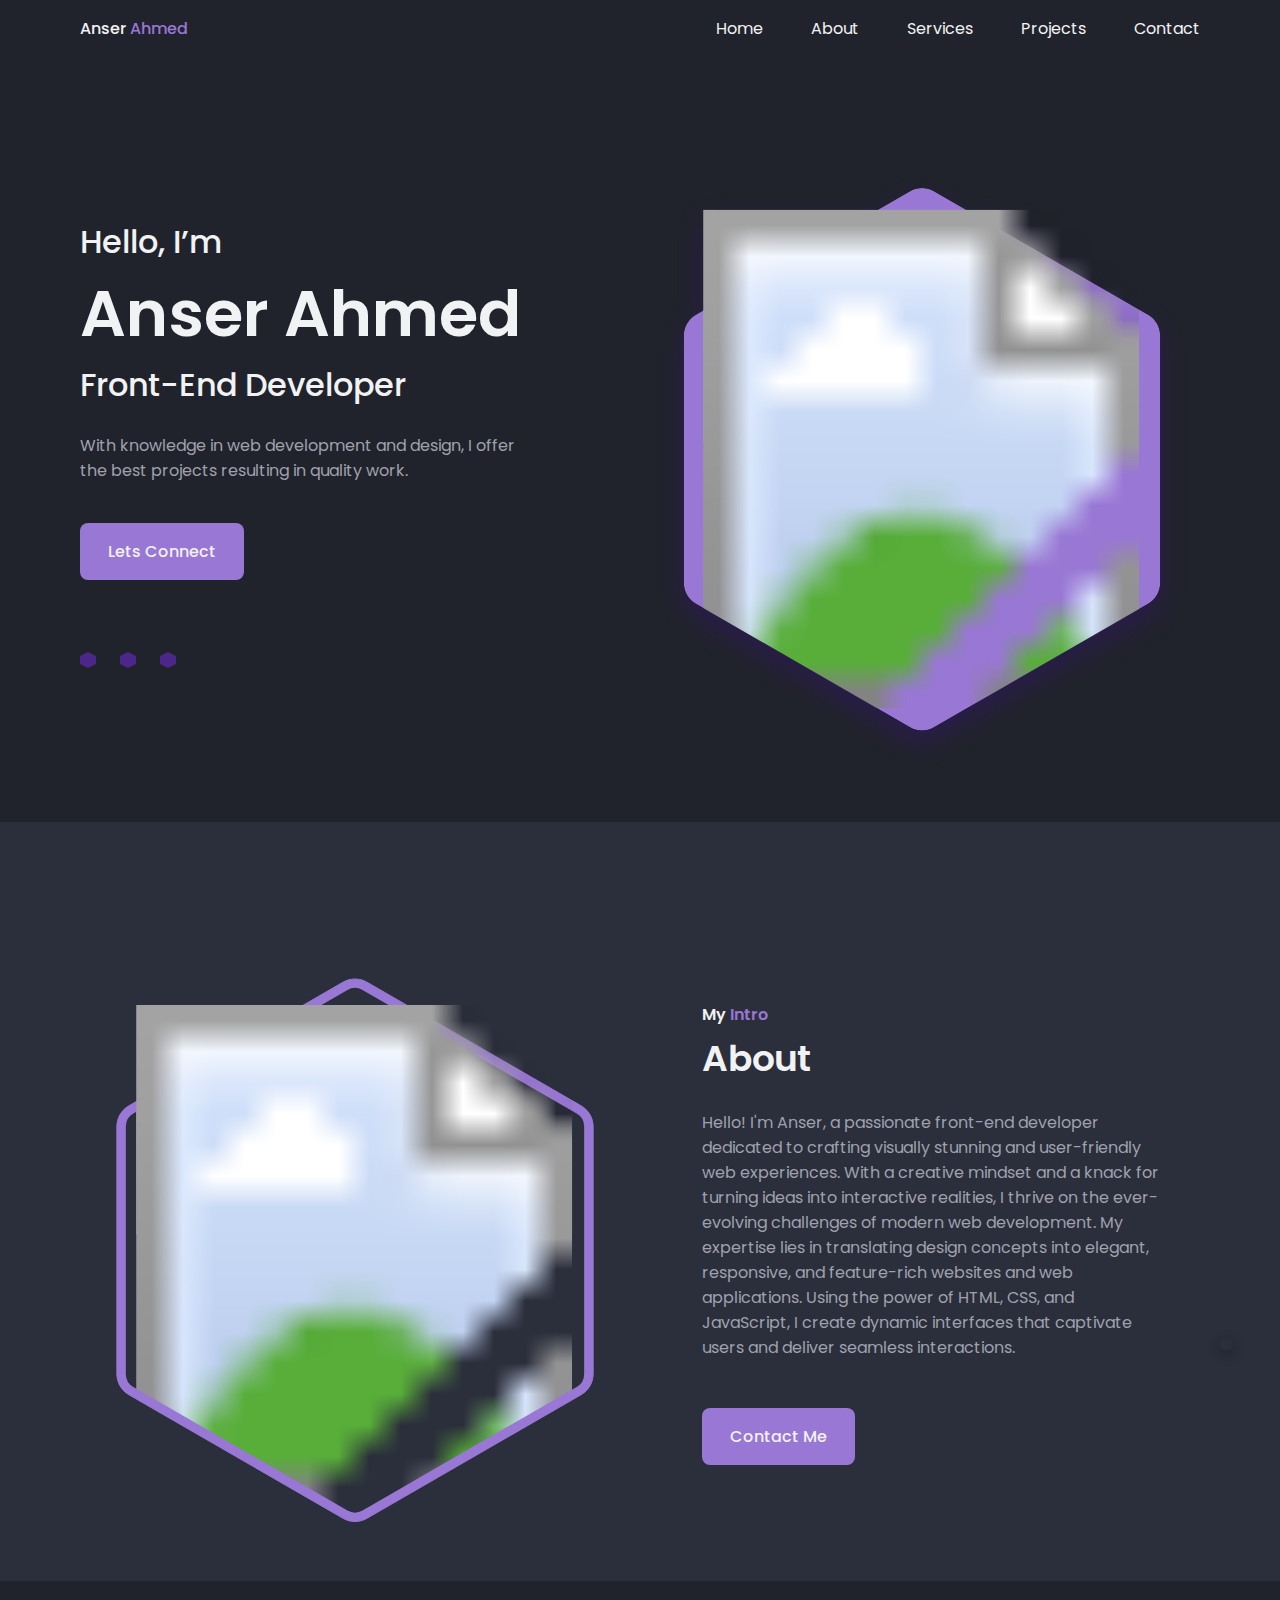
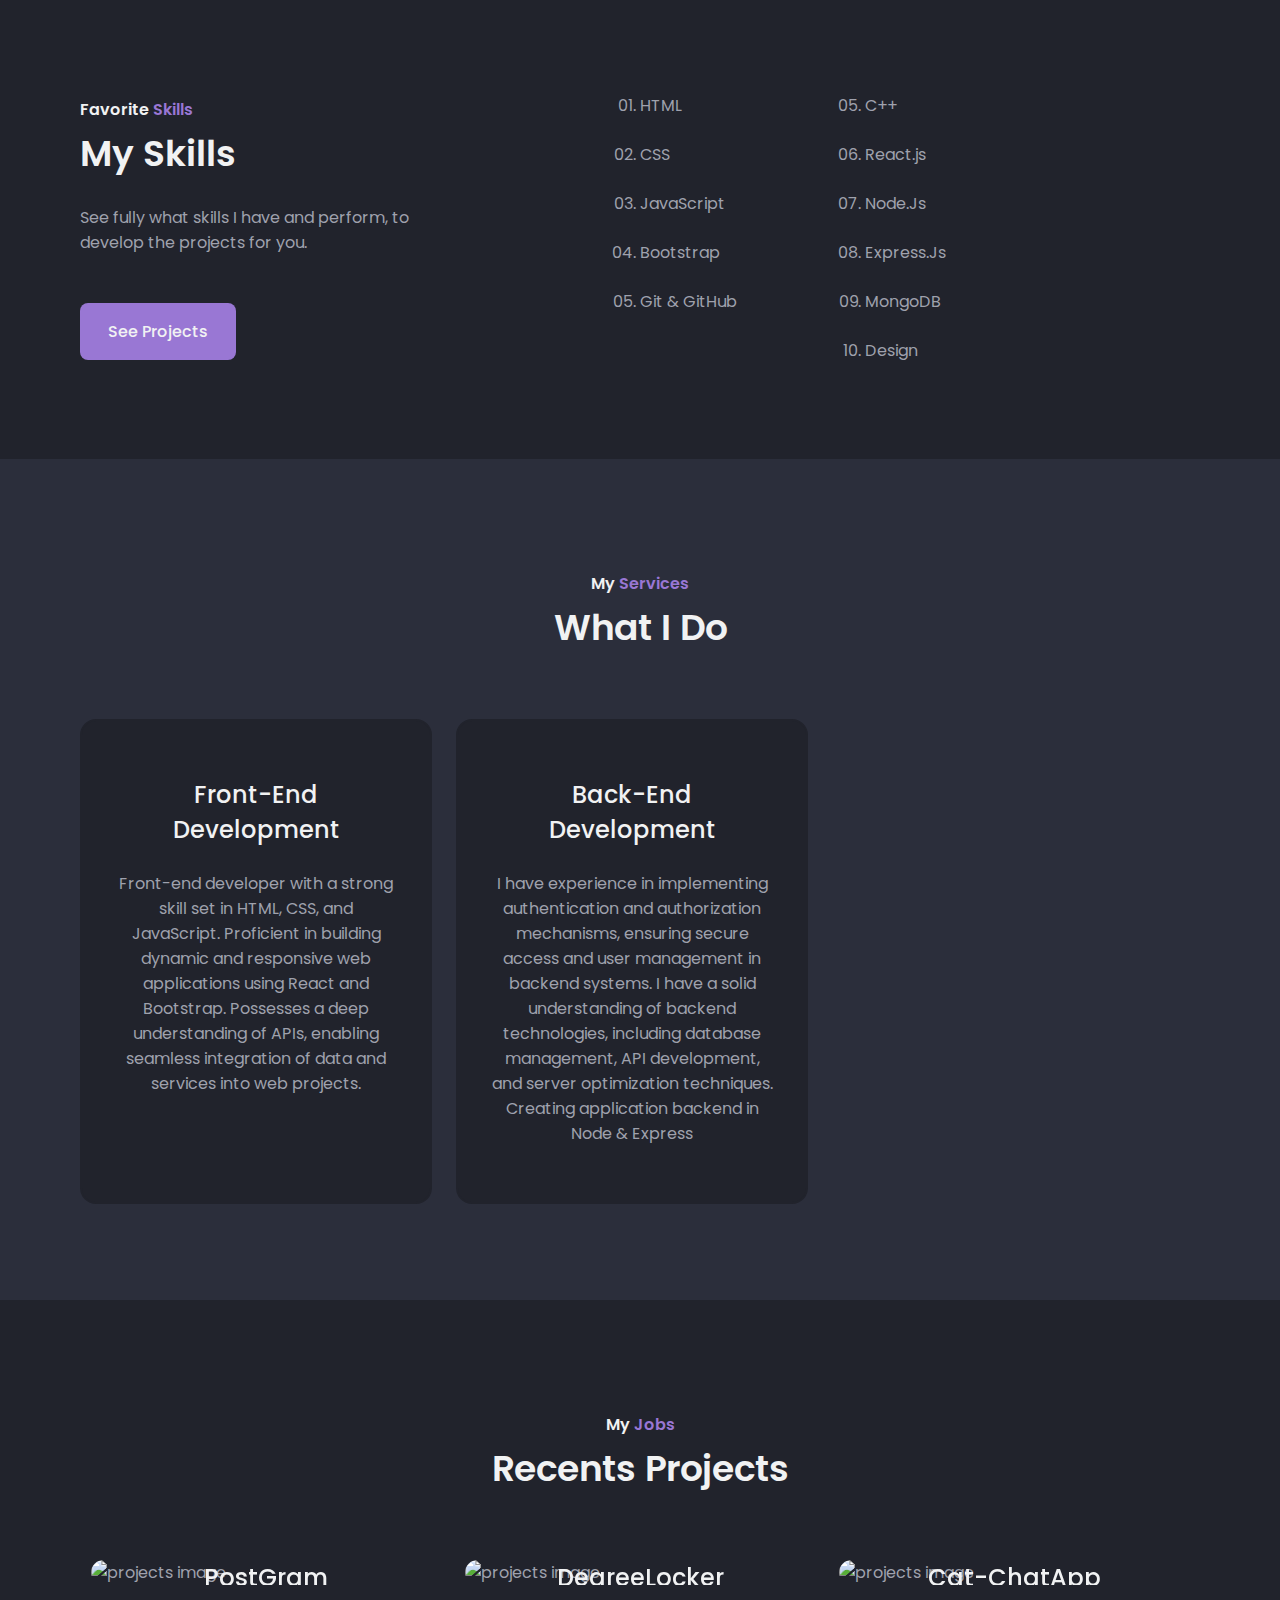
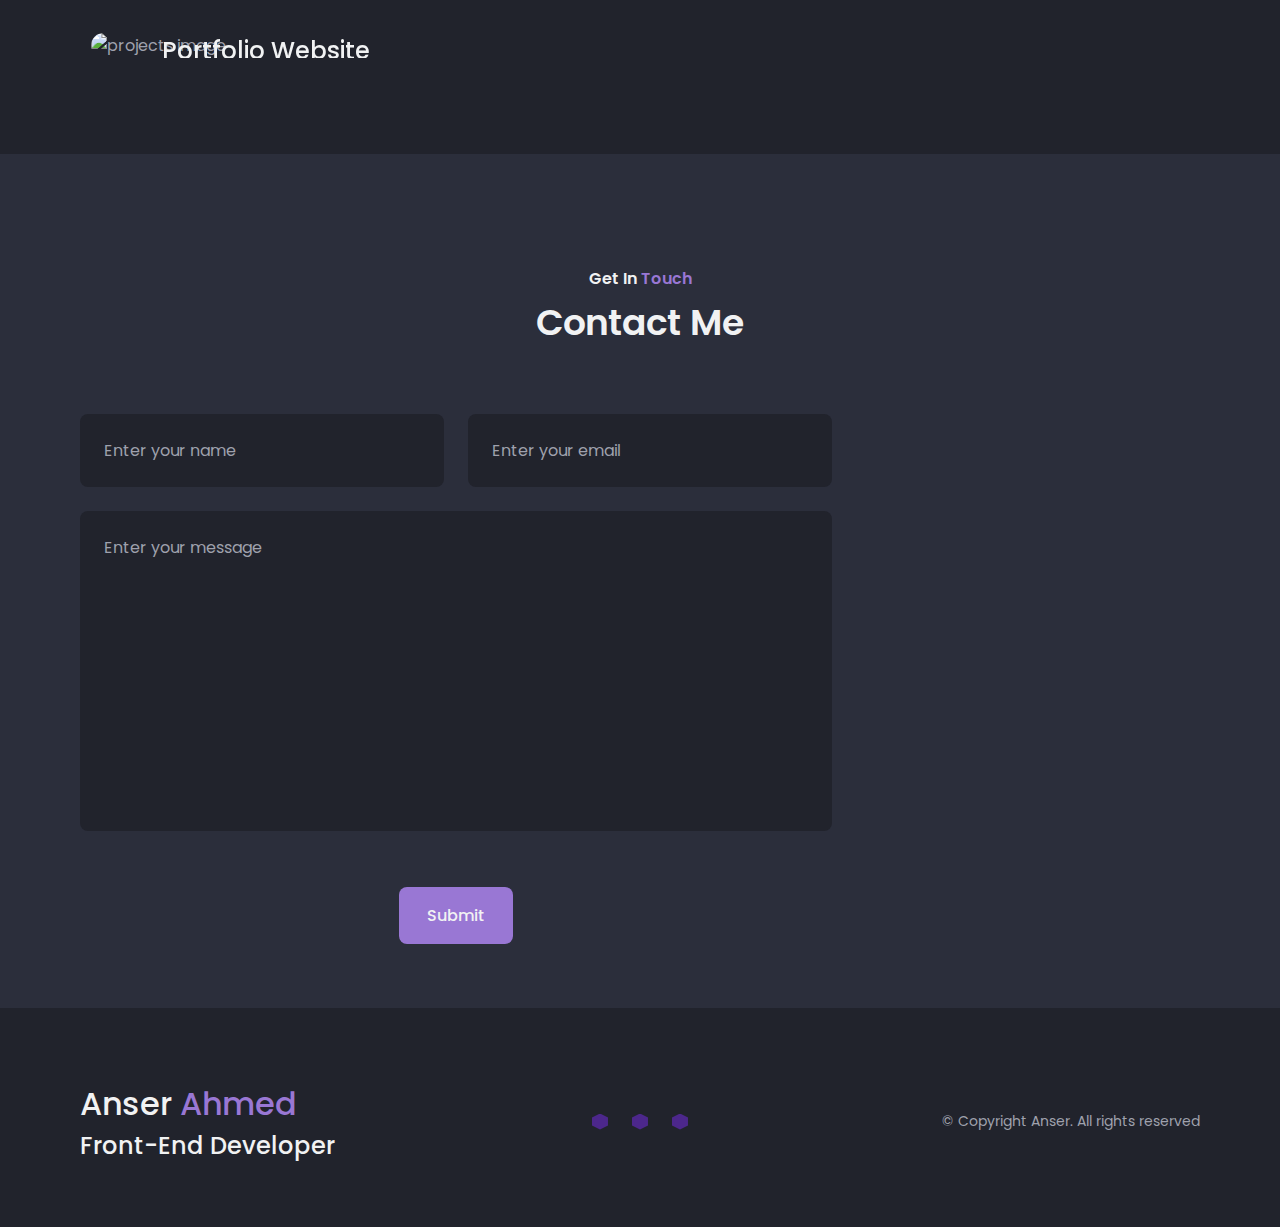
==== commit c032fcf1: "Update index.html" ====
--- a/Anser-port/index.html
+++ b/Anser-port/index.html
@@ -190,15 +190,20 @@
 
         <div class="skills__content">
           <ol class="skills__group">
-            <li class="skills__items">HTML & CSS</li>
+            <li class="skills__items">HTML</li>
+            <li class="skills__items">CSS</li>
             <li class="skills__items">JavaScript</li>
             <li class="skills__items">Bootstrap</li>
-            <li class="skills__items">React.js</li>
+             <li class="skills__items">Git & GitHub</li>
+            
           </ol>
           <ol class="skills__group" start="5">
             <li class="skills__items">C++</li>
-            <li class="skills__items">Git & GitHub</li>
-            <li class="skills__items">Sketch</li> 
+            <li class="skills__items">React.js</li>
+            <li class="skills__items">Node.Js</li>
+            <li class="skills__items">Express.Js</li>
+            <li class="skills__items">MongoDB</li>
+            <li class="skills__items">Design</li> 
           </ol>
         </div>
       </div>
@@ -229,7 +234,7 @@
             user management in backend systems.
             I have a solid understanding of backend technologies, including database management, API development, and
             server optimization techniques.
-            Creating application backend in Node, Express & Flask.
+            Creating application backend in Node & Express 
           </p>
         </article>
 
@@ -249,6 +254,20 @@
       <h3 class="section__subtitle">My <span>Jobs</span></h3>
       <h2 class="section__title">Recents Projects</h2>
       <div class="projects__container container grid">
+        
+        <article class="projects__card">
+          <img src="/assets/img/PostGram.png" class="projects__img" alt="projects image" />
+          <div class="projects__modal">
+            <span class="projects__subtitle">EJS,CSS & JavaScript</span>
+            <h2 class="projects__title">PostGram</h2>
+            <a href="https://postgram-yosj.onrender.com/" class="projects__button" target="_blank">View Demo
+              <i class="ri-external-link-fill"></i>
+            </a>
+            <a href="https://github.com/anserahmed/PostGram/" class="projects__button" target="_blank">GitHub Source
+              <i class="ri-external-link-fill"></i>
+            </a>
+          </div>
+        </article>
 
         <article class="projects__card">
           <img src="/assets/img/project-img-2.jpg" class="projects__img" alt="projects image" />
@@ -293,21 +312,7 @@
           </div>
         </article>
 
-        <article class="projects__card">
-          <img src="/assets/img/PostGram.jpg" class="projects__img" alt="projects image" />
-          <div class="projects__modal">
-            <span class="projects__subtitle">EJS,CSS & JavaScript</span>
-            <h2 class="projects__title">PostGram</h2>
-            <a href="https://github.com/anserahmed/PostGram/" class="projects__button" target="_blank">View Demo
-              <i class="ri-external-link-fill"></i>
-            </a>
-            <a href="https://github.com/anserahmed/PostGram/" class="projects__button" target="_blank">GitHub Source
-              <i class="ri-external-link-fill"></i>
-            </a>
-          </div>
-        </article>
-
-  
+        
       </div>
     </section>
 
@@ -378,4 +383,4 @@
   <script src="assets/js/main.js"></script>
 </body>
 
-</html>+</html>
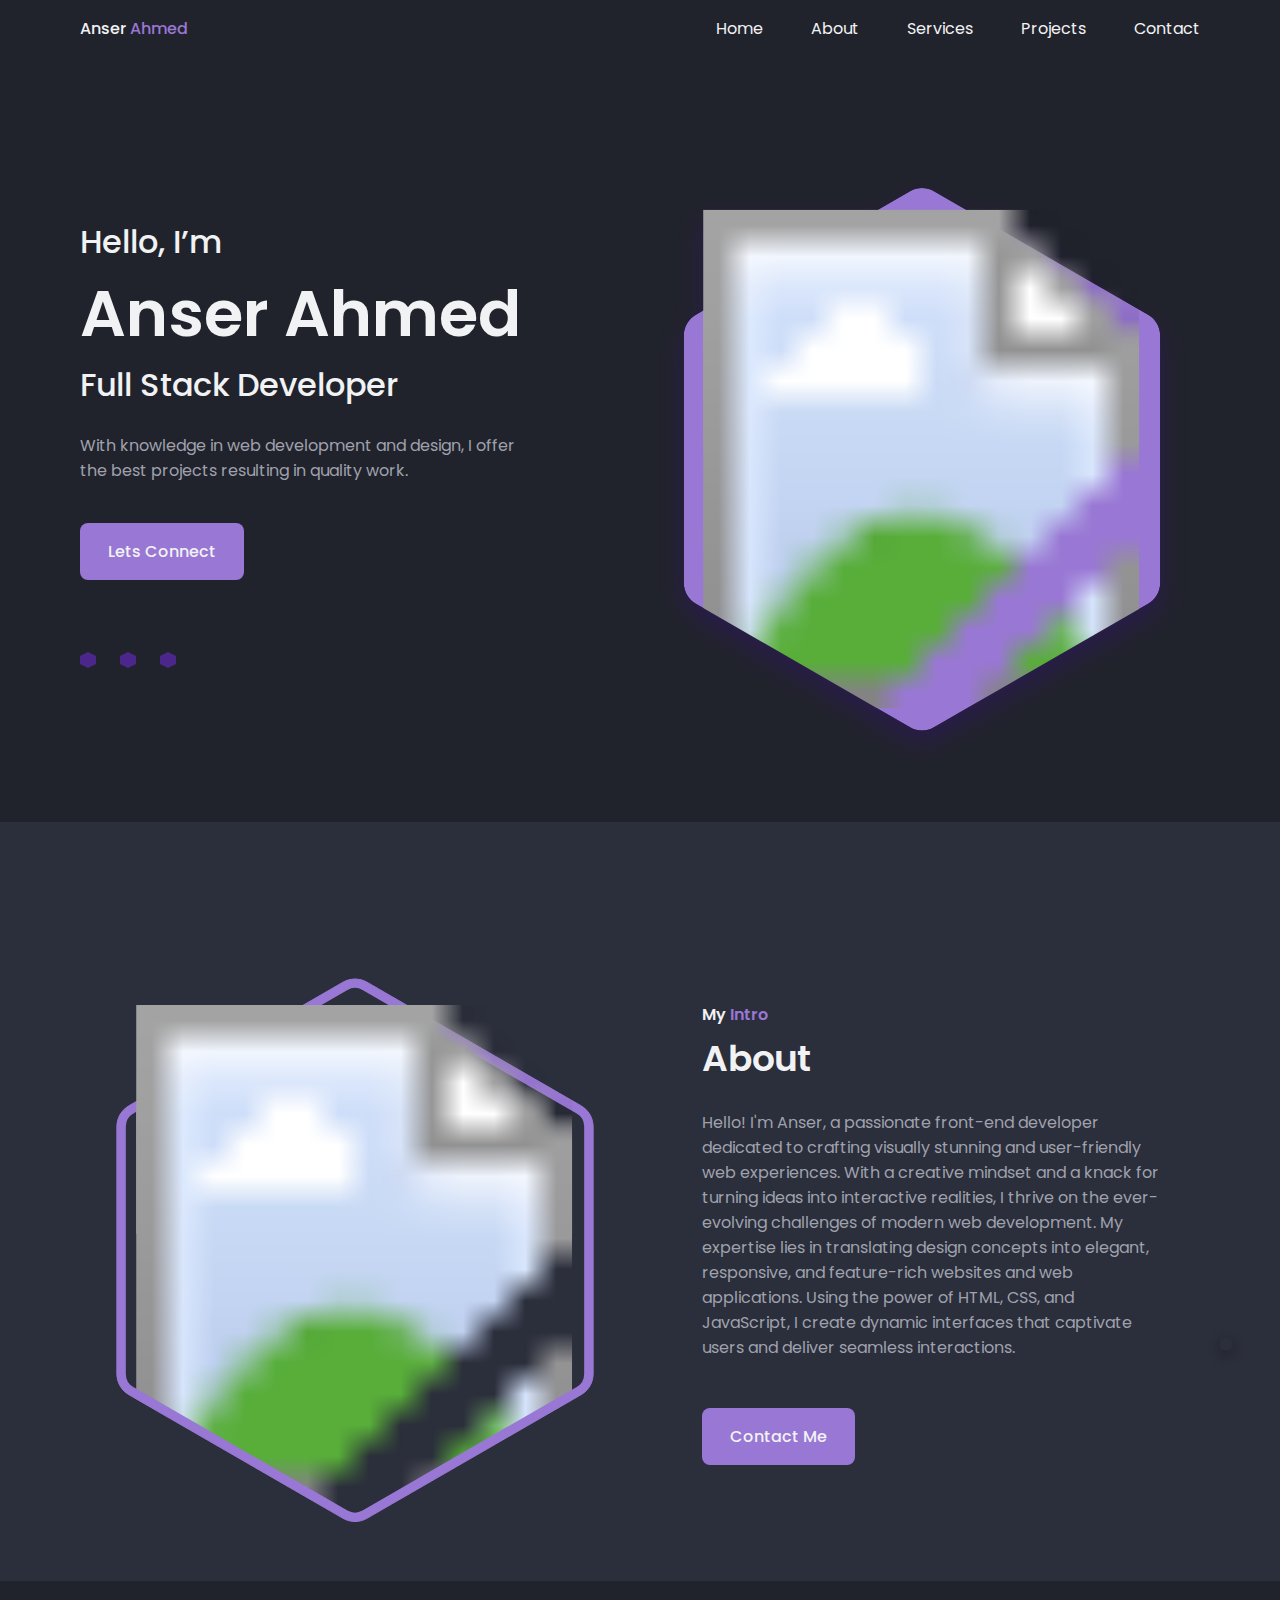
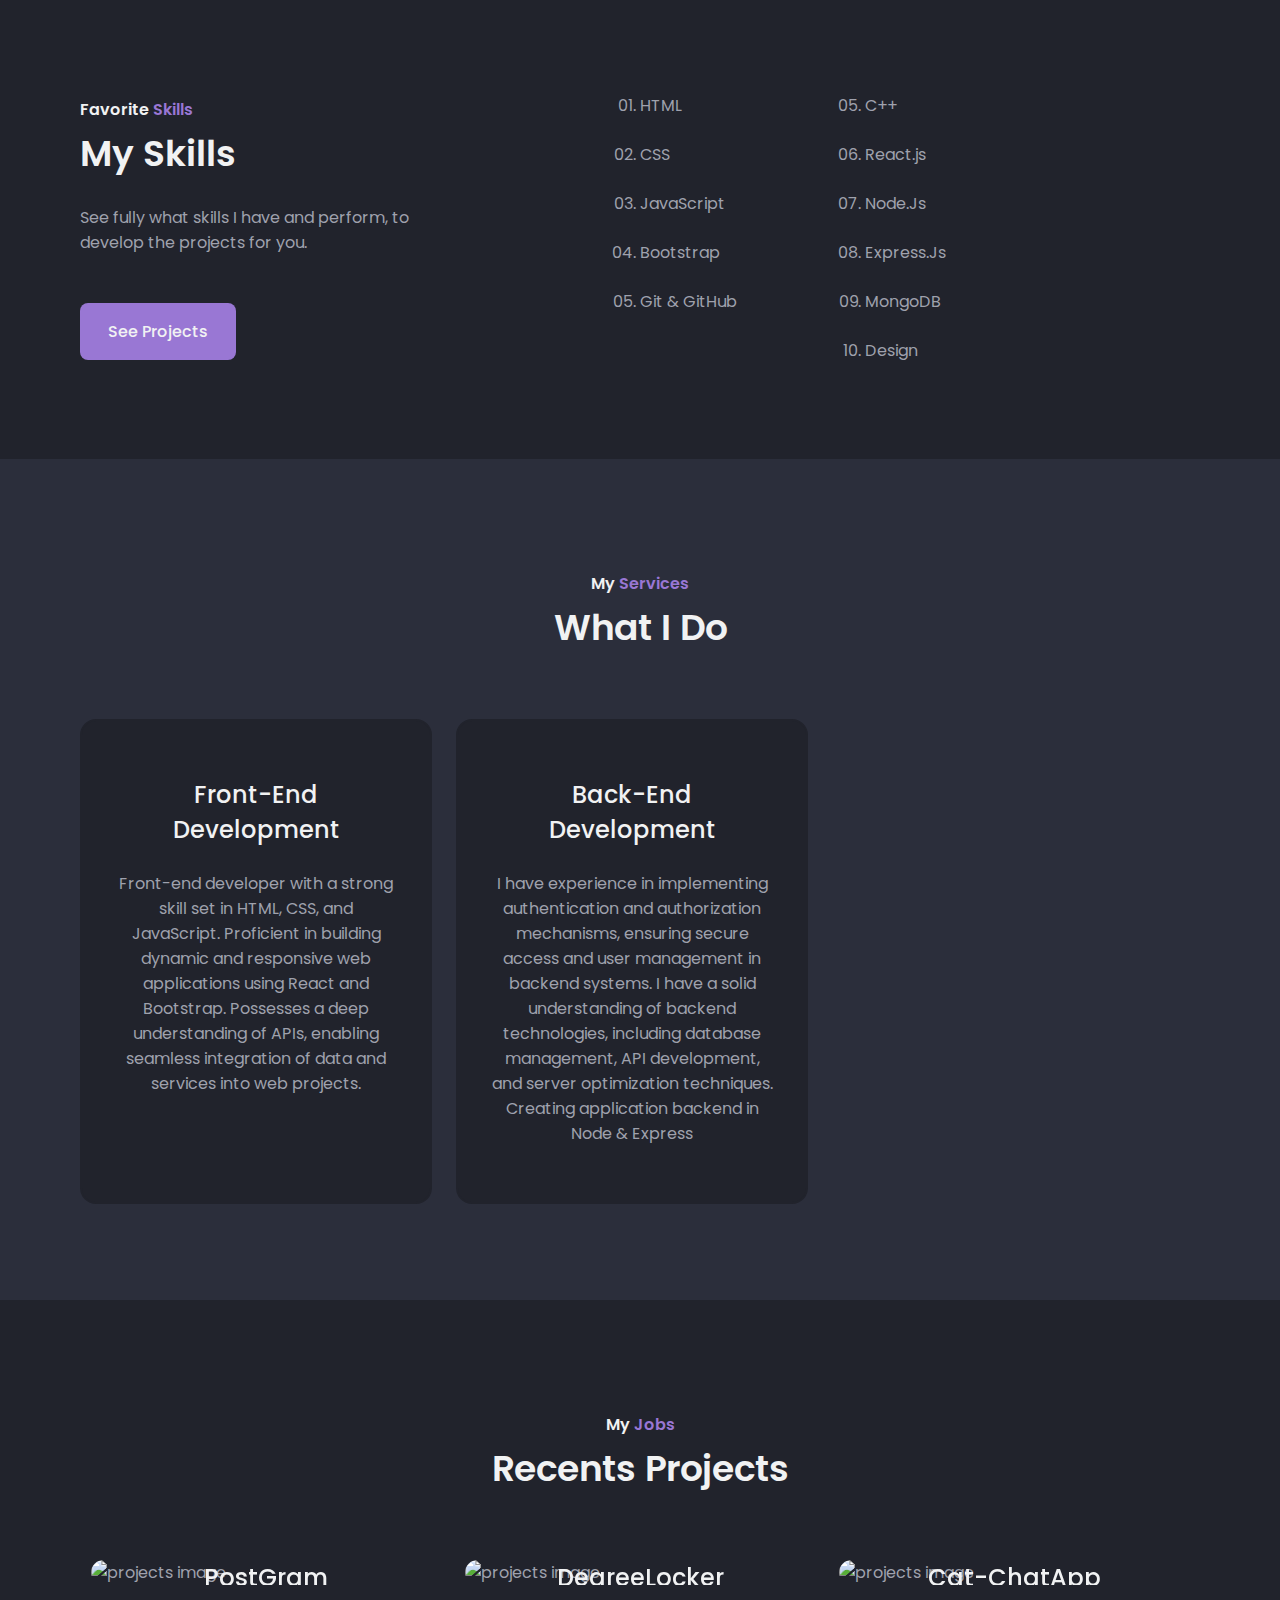
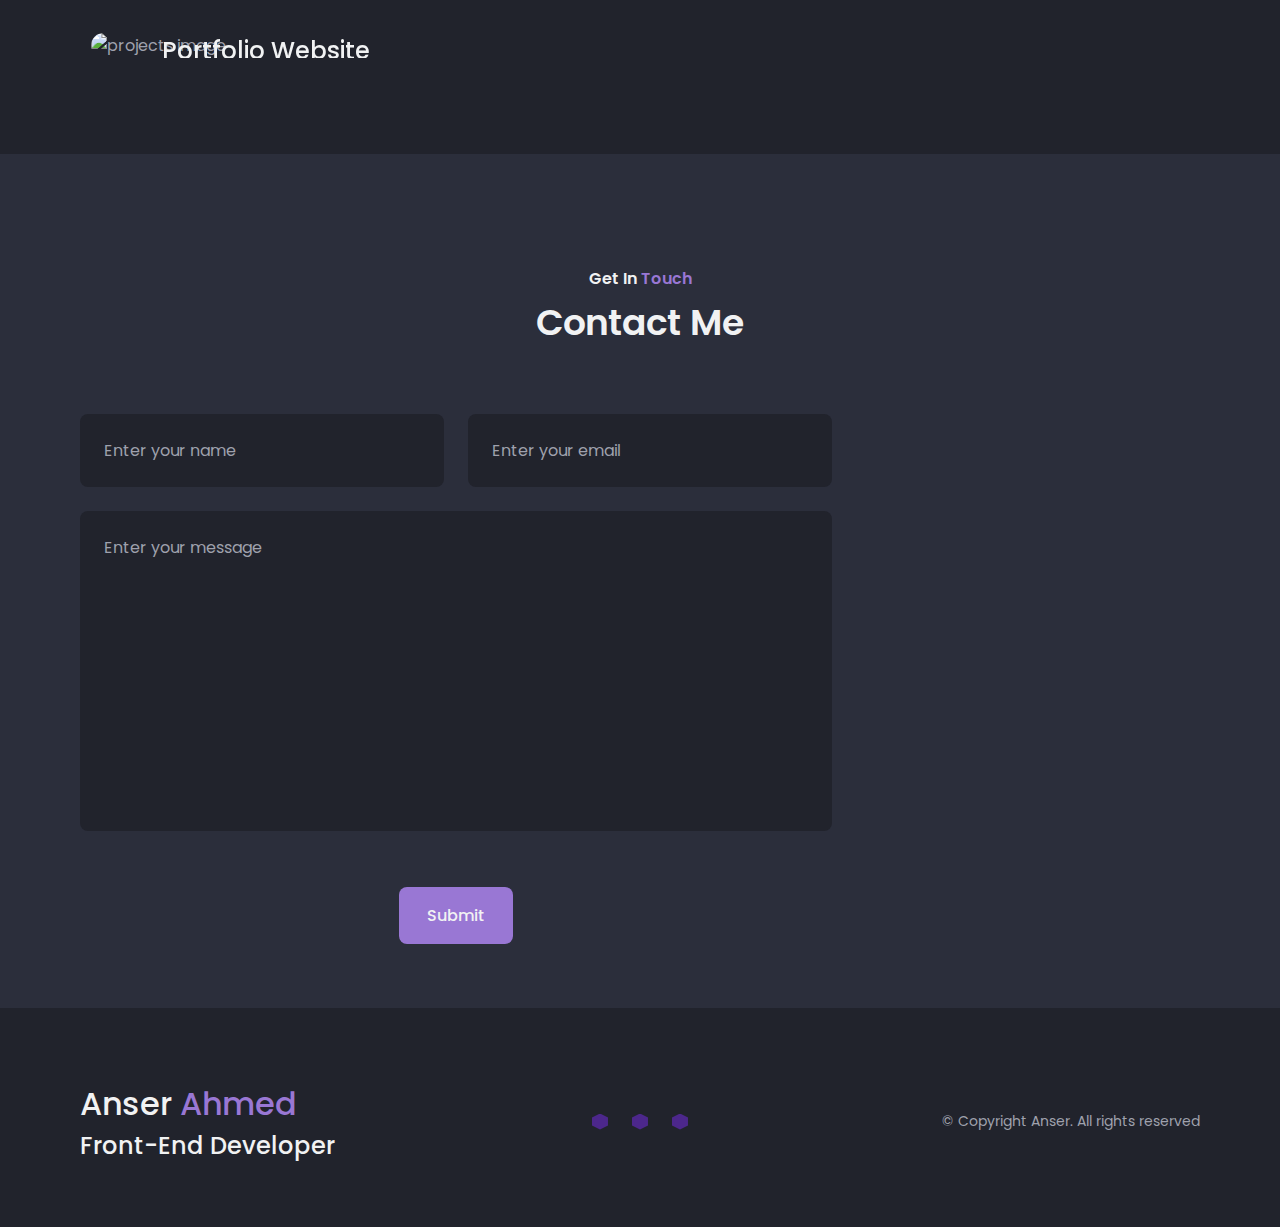
==== commit b218f7d4: "Update index.html" ====
--- a/Anser-port/index.html
+++ b/Anser-port/index.html
@@ -62,7 +62,7 @@
           <div class="home__data">
             <h3 class="home__subtitle">Hello, <span>I’m</span></h3>
             <h1 class="home__title">Anser Ahmed</h1>
-            <h3 class="home__education">Front-End Developer</h3>
+            <h3 class="home__education">Full Stack Developer</h3>
             <p class="home__description">
               With knowledge in web development and design, I offer the best
               projects resulting in quality work.
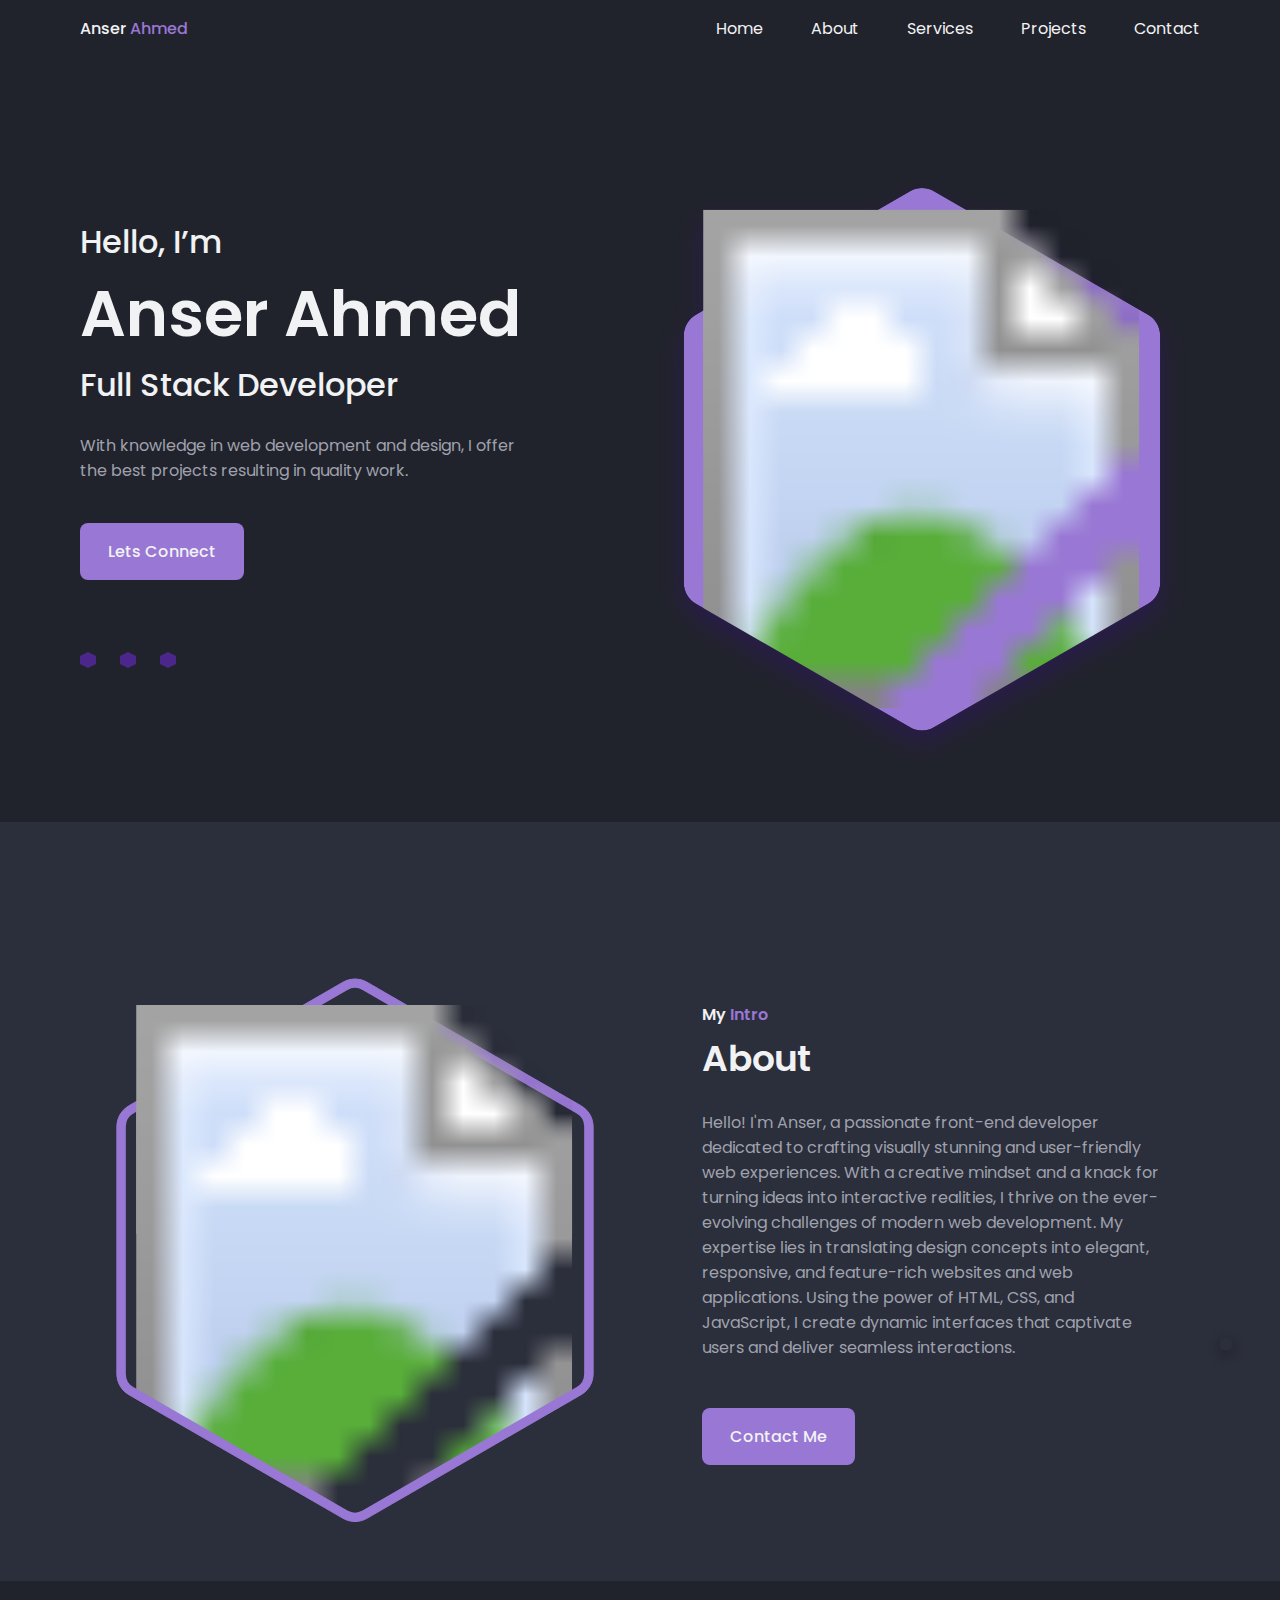
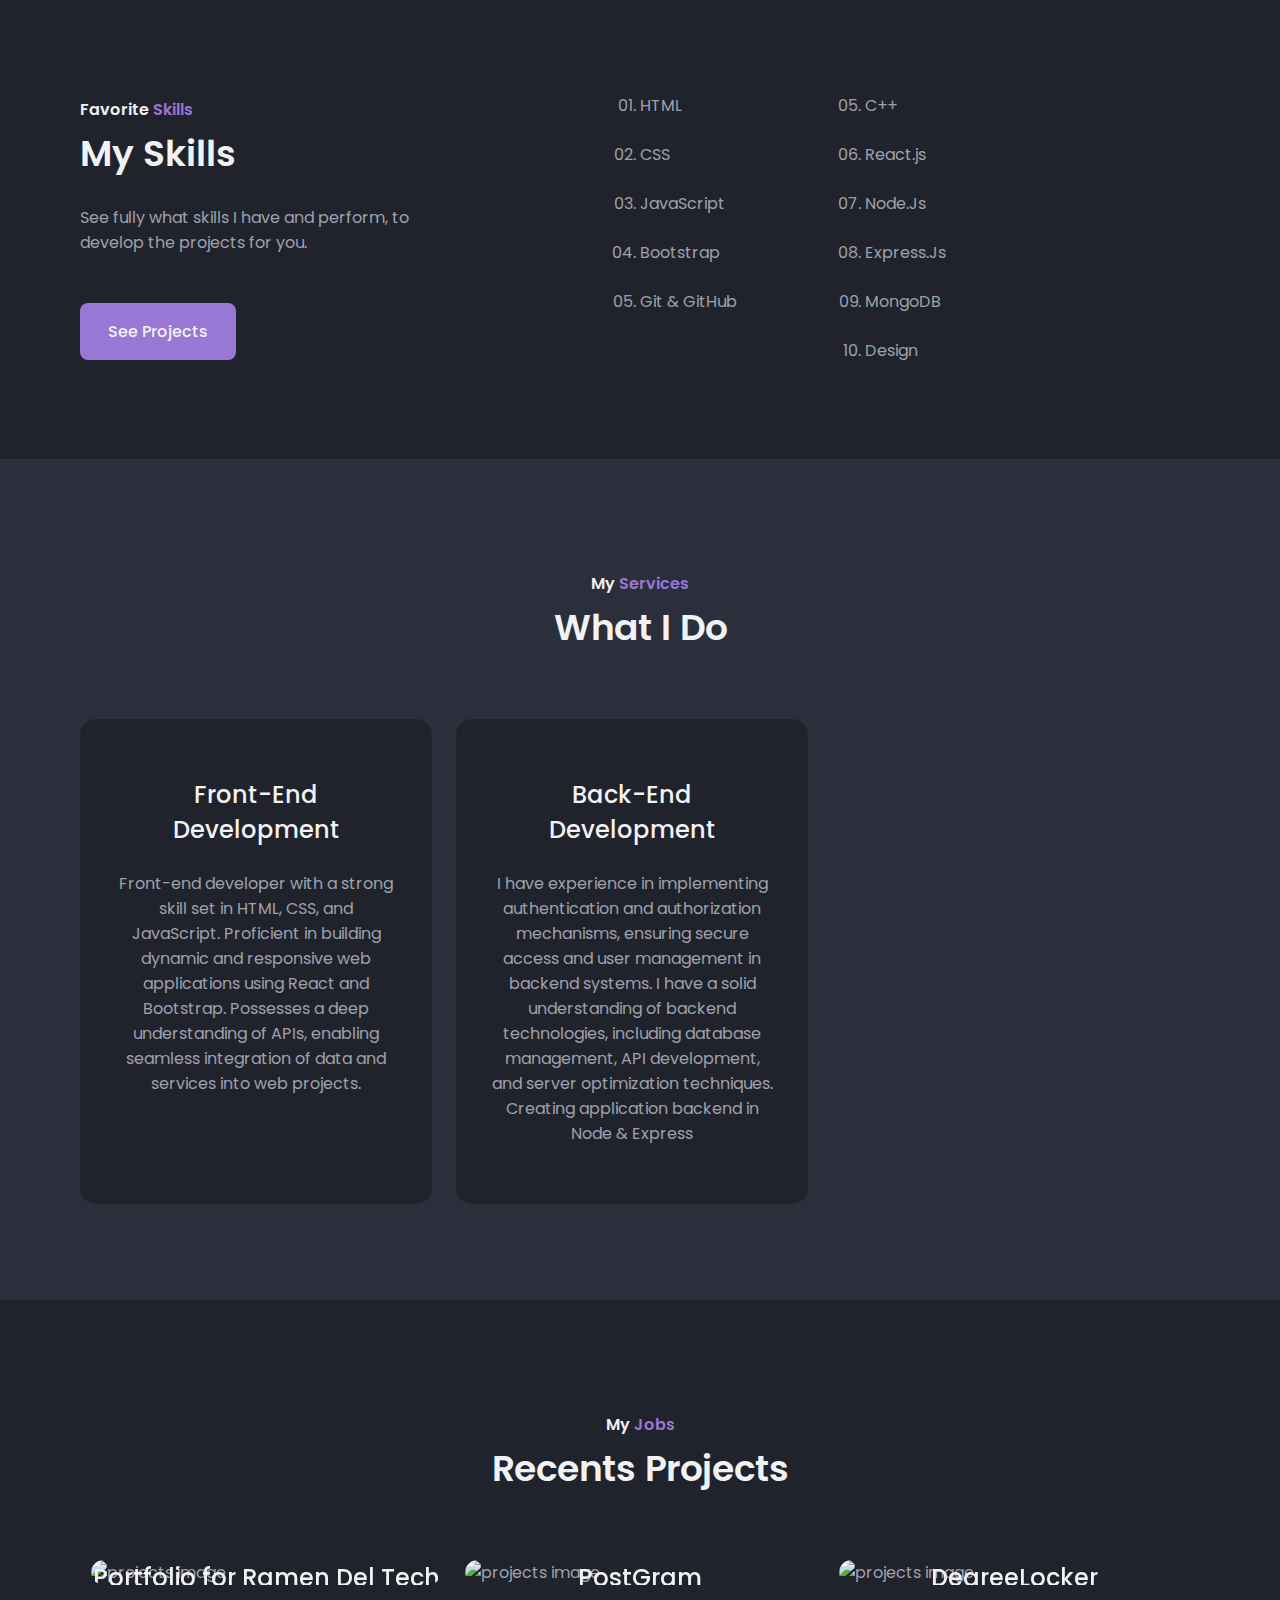
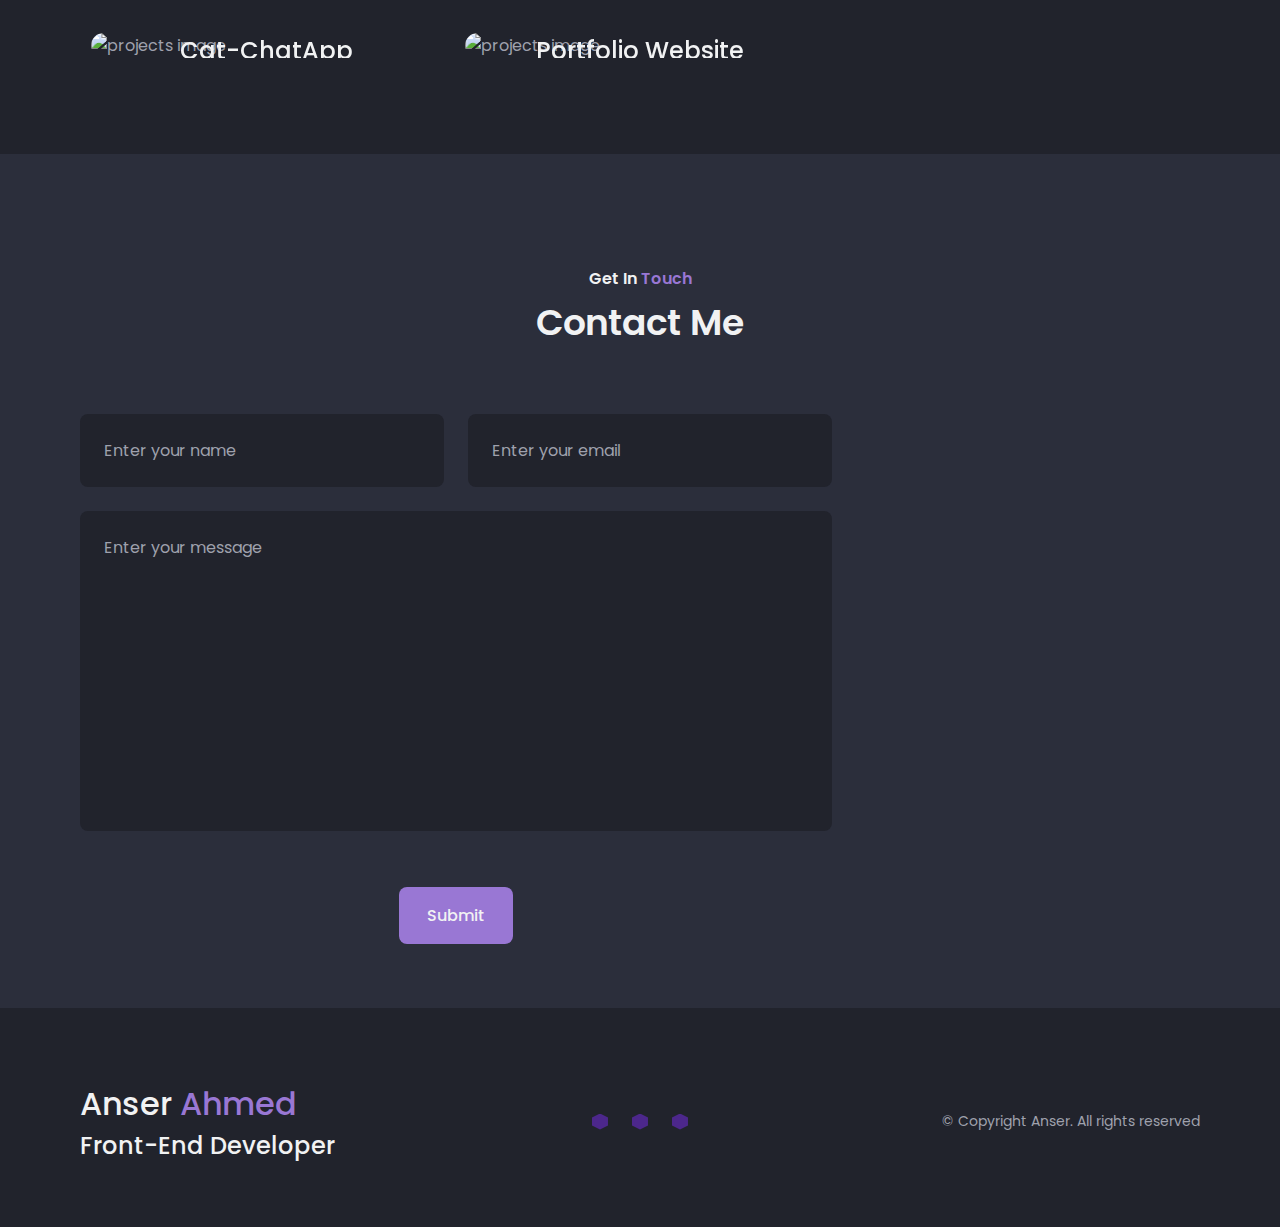
==== commit f288c8cf: "Update index.html" ====
--- a/Anser-port/index.html
+++ b/Anser-port/index.html
@@ -255,6 +255,20 @@
       <h2 class="section__title">Recents Projects</h2>
       <div class="projects__container container grid">
         
+         <article class="projects__card">
+          <img src="/assets/img/ramenlogo.png" class="projects__img" alt="projects image" />
+          <div class="projects__modal">
+            <span class="projects__subtitle">React.Js | Tailwind</span>
+            <h2 class="projects__title">Portfolio for Ramen Del Tech</h2>
+            <a href="https://freelance-project1.netlify.app/" class="projects__button" target="_blank">View Demo
+              <i class="ri-external-link-fill"></i>
+            </a>
+            <a href="https://github.com/anserahmed/Freelance-Pro/" class="projects__button" target="_blank">GitHub Source
+              <i class="ri-external-link-fill"></i>
+            </a>
+          </div>
+        </article>
+        
         <article class="projects__card">
           <img src="/assets/img/PostGram.png" class="projects__img" alt="projects image" />
           <div class="projects__modal">
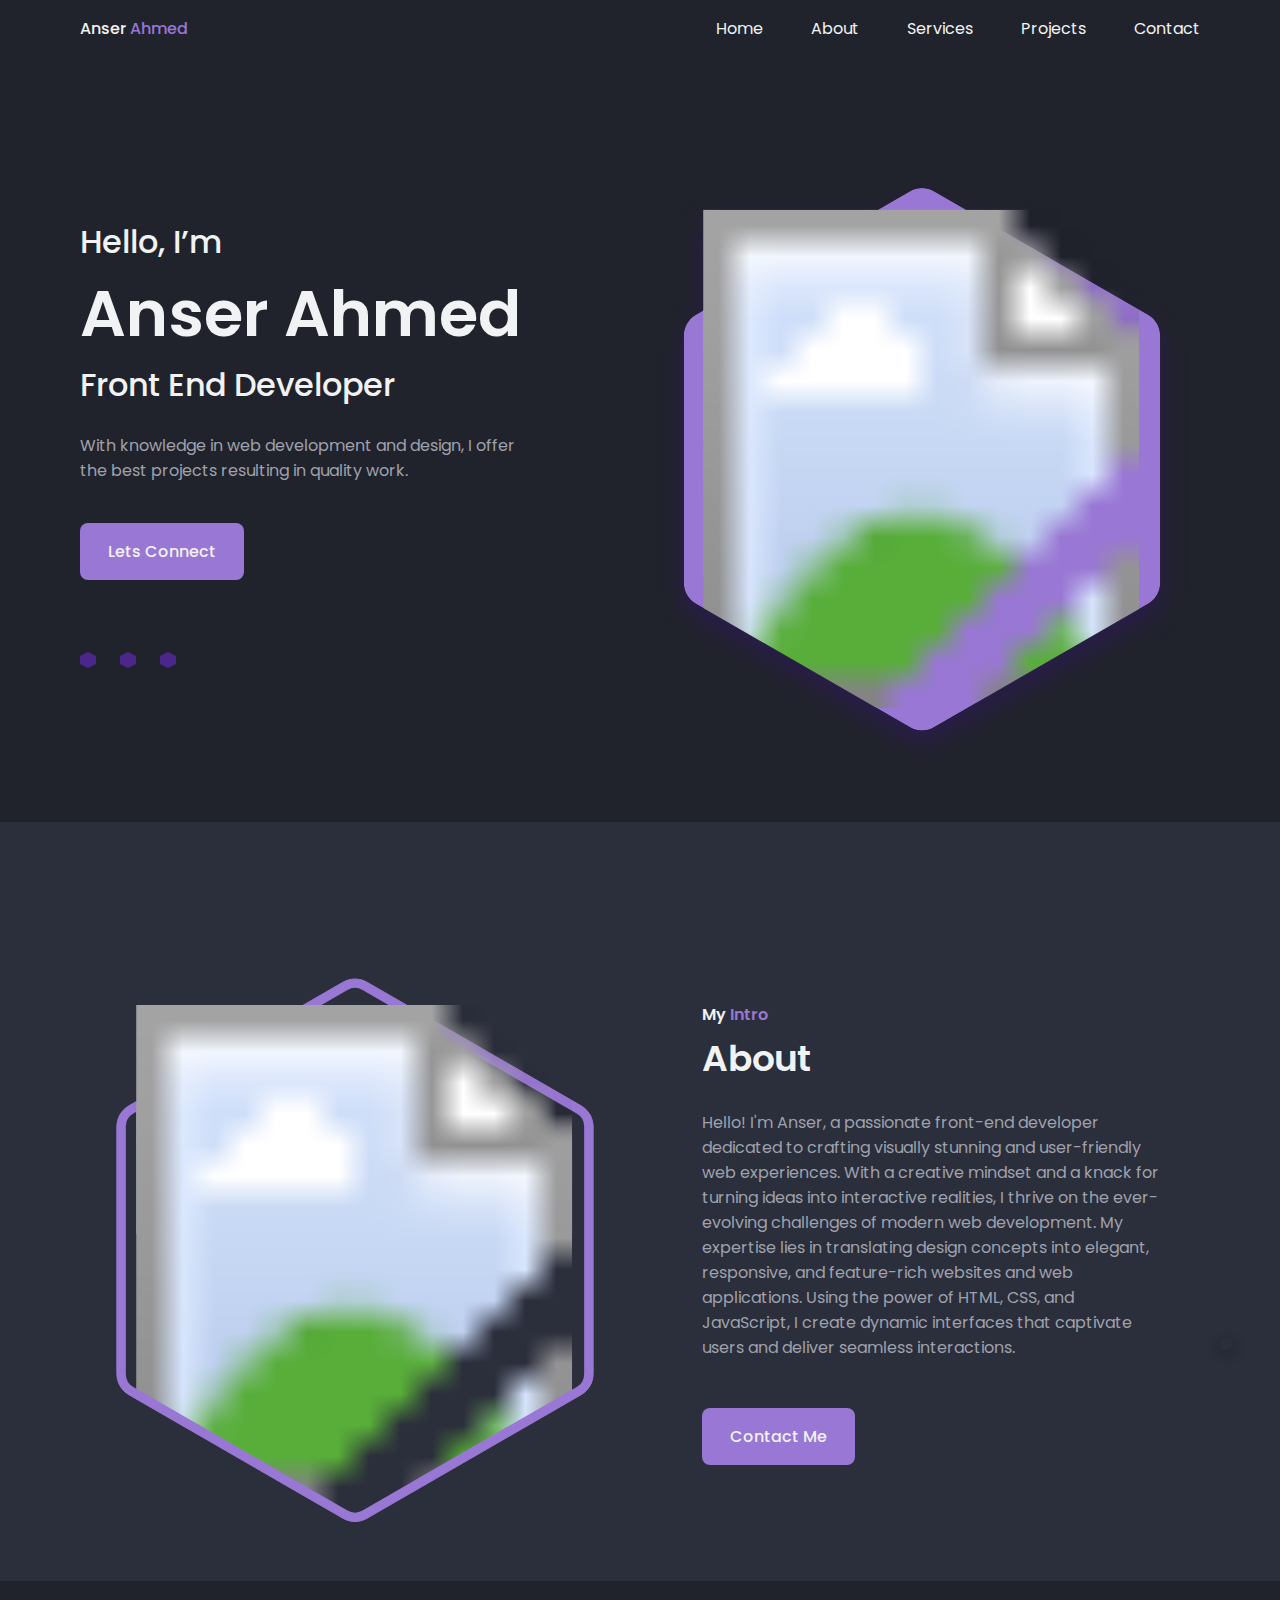
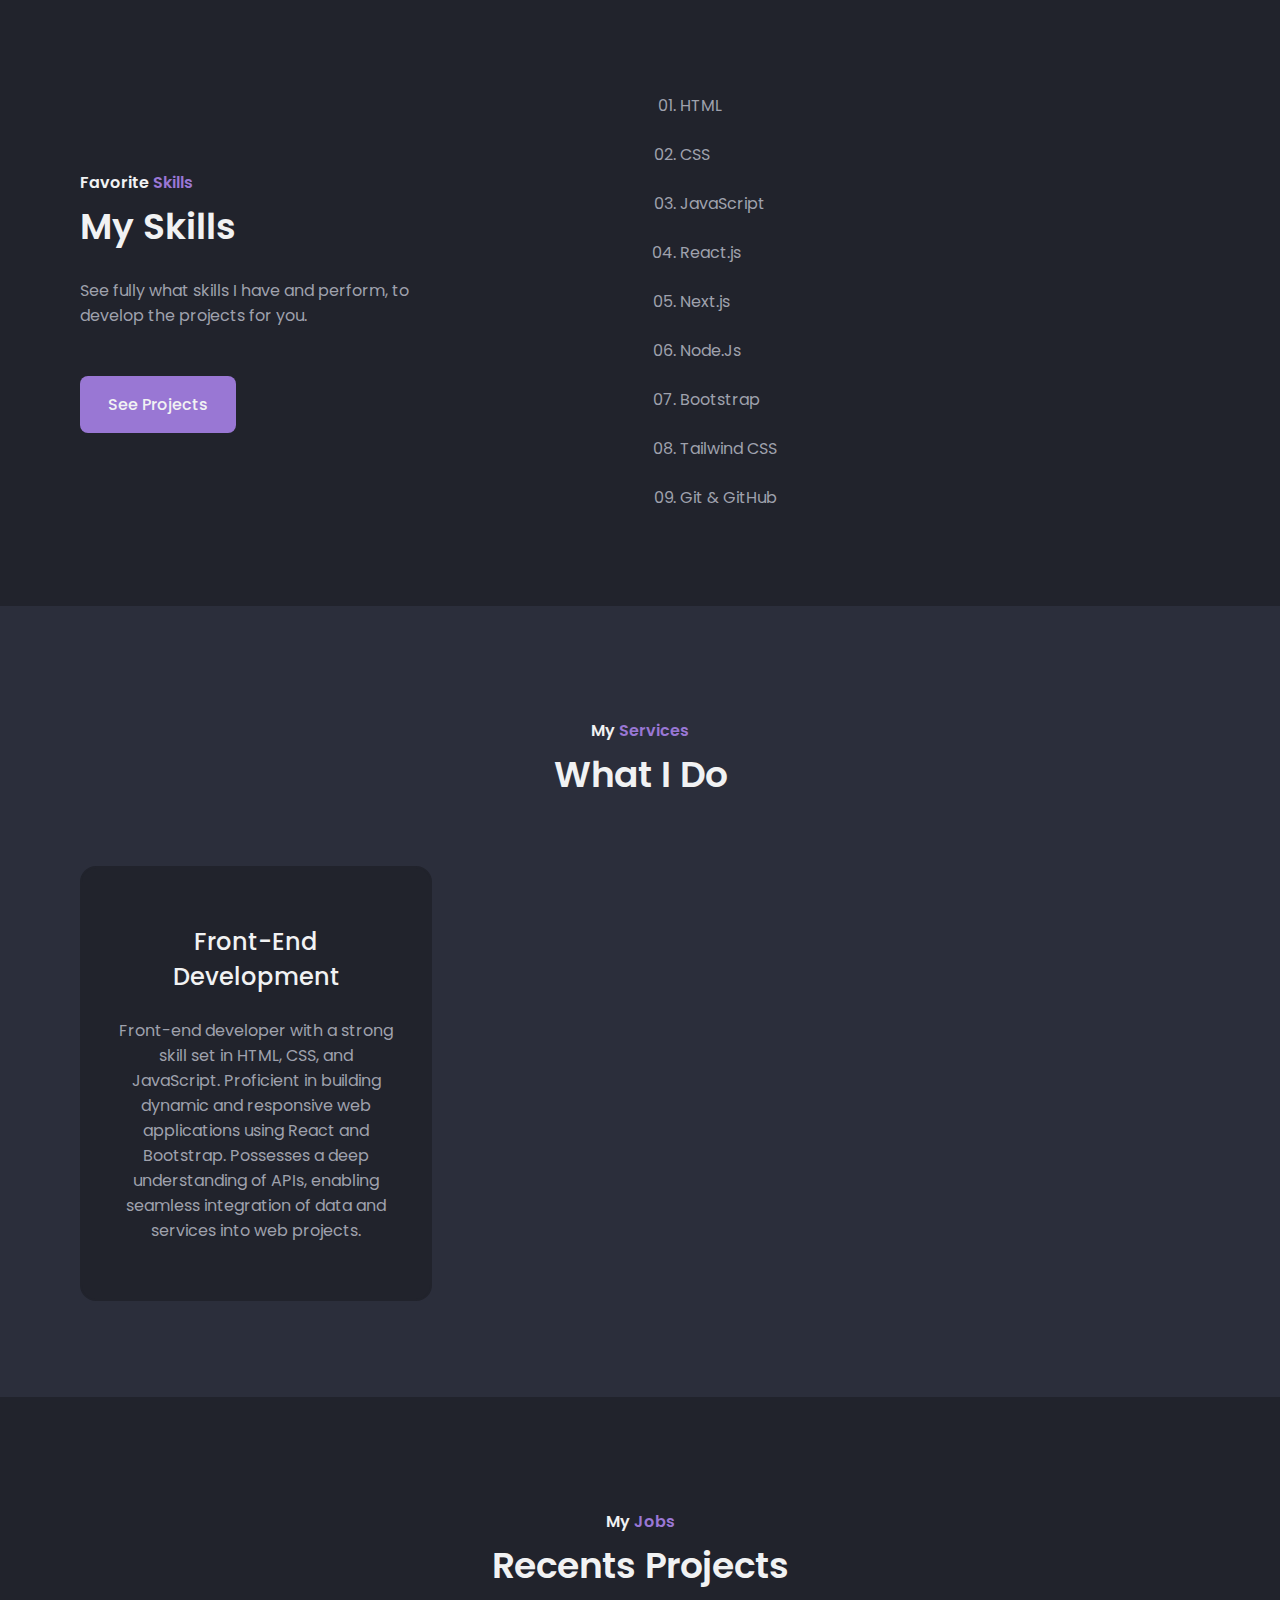
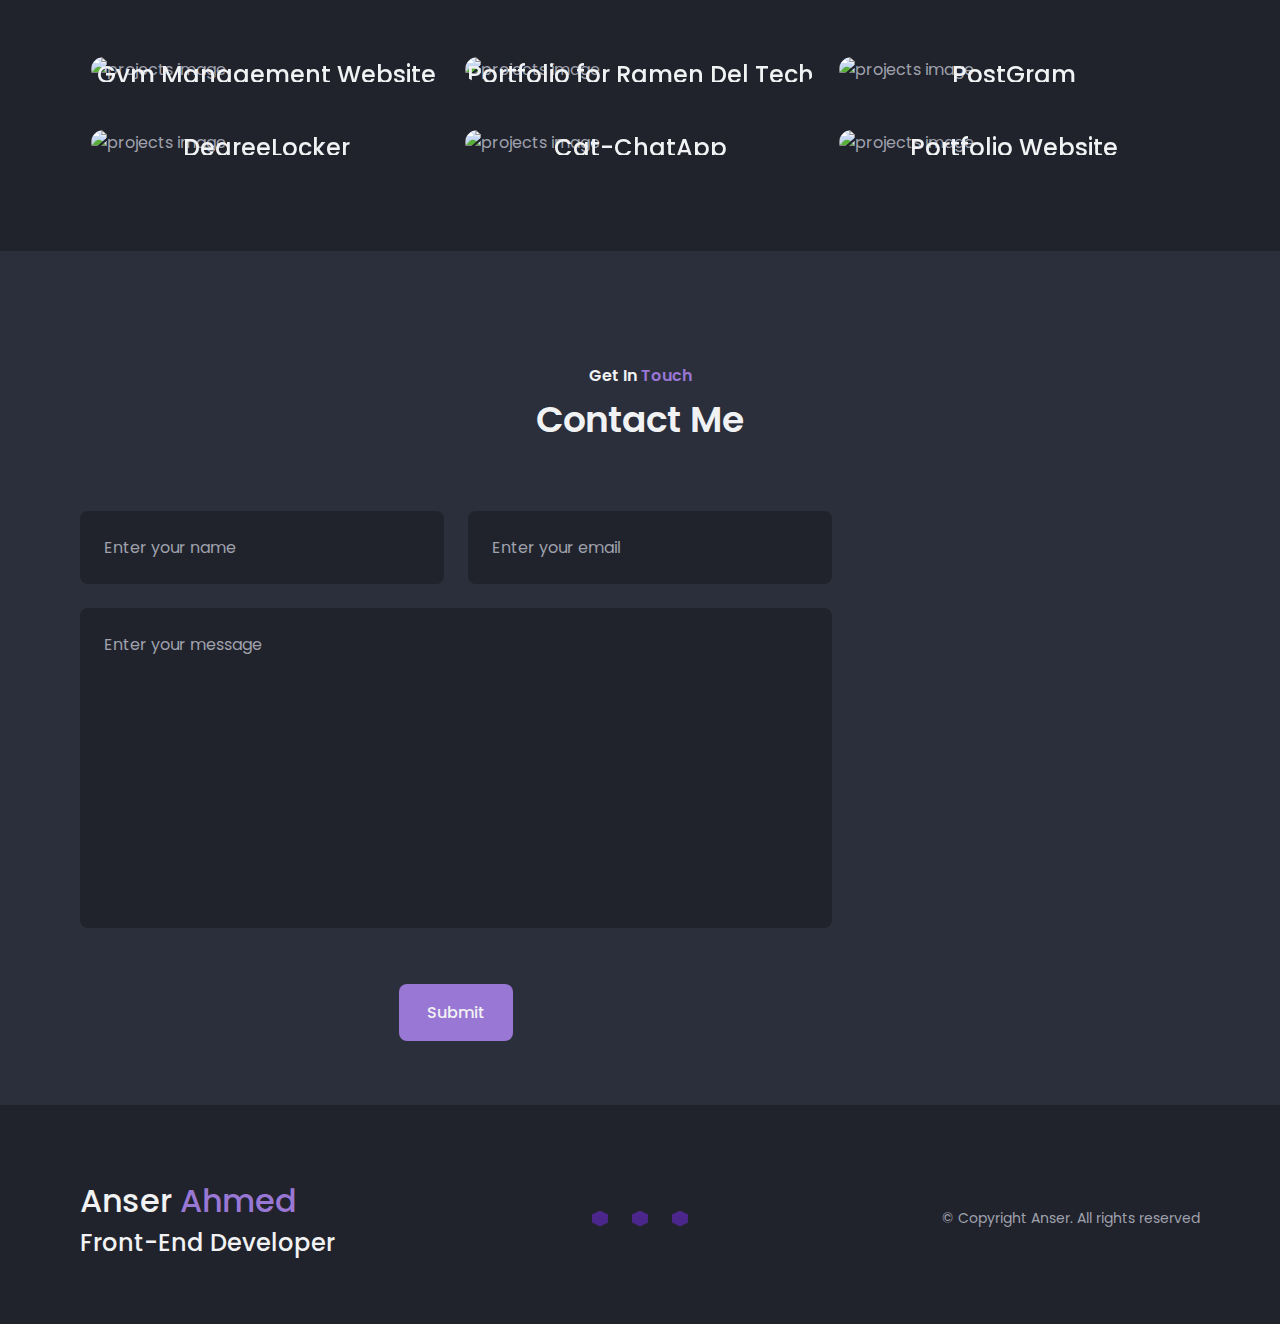
==== commit 4ec1827c: "add new project" ====
--- a/Anser-port/index.html
+++ b/Anser-port/index.html
@@ -1,231 +1,346 @@
 <!DOCTYPE html>
 <html lang="en">
-
-<head>
-  <meta charset="UTF-8" />
-  <meta name="viewport" content="width=device-width, initial-scale=1.0" />
-
-  <!--=============== FAVICON ===============-->
-  <link rel="shortcut icon" href="assets/img/favicon.png" type="image/x-icon" />
-
-  <!--=============== REMIXICONS ===============-->
-  <link href="https://cdn.jsdelivr.net/npm/remixicon@3.0.0/fonts/remixicon.css" rel="stylesheet" />
-
-  <!--=============== CSS ===============-->
-  <link rel="stylesheet" href="assets/css/styles.css" />
-
-  <title>Anser Portfolio</title>
-</head>
-
-<body>
-  <!--==================== HEADER ====================-->
-  <header class="header" id="header">
-    <nav class="nav container">
-      <a href="#" class="nav__logo"> Anser <span>Ahmed</span> </a>
-      <div class="nav__menu" id="nav-menu">
-        <ul class="nav__list">
-          <li class="nav__item">
-            <a href="#home" class="nav__link">Home</a>
-          </li>
-          <li class="nav__item">
-            <a href="#about" class="nav__link">About</a>
-          </li>
-          <li class="nav__item">
-            <a href="#services" class="nav__link">Services</a>
-          </li>
-          <li class="nav__item">
-            <a href="#projects" class="nav__link">Projects</a>
-          </li>
-          <li class="nav__item">
-            <a href="#contact" class="nav__link">Contact</a>
-          </li>
-        </ul>
-        <!-- close button -->
-        <div class="nav__close" id="nav-close">
-          <!-- <i class="ri-close-line"></i> -->
-          <i class="ri-code-line"></i>
-        </div>
-      </div>
-      <!-- Toggle-button -->
-      <div class="nav__toggle" id="nav-toggle">
-        <i class="ri-code-s-slash-line"></i>
-      </div>
-    </nav>
-  </header>
-
-  <!--==================== MAIN ====================-->
-  <main class="main">
-    <!--==================== HOME ====================-->
-    <section class="home section" id="home">
-      <div class="home__container container grid">
-        <div class="home__content">
-          <div class="home__data">
-            <h3 class="home__subtitle">Hello, <span>I’m</span></h3>
-            <h1 class="home__title">Anser Ahmed</h1>
-            <h3 class="home__education">Full Stack Developer</h3>
-            <p class="home__description">
-              With knowledge in web development and design, I offer the best
-              projects resulting in quality work.
-            </p>
-            <a href="#contact" class="button">Lets Connect</a>
+  <head>
+    <meta charset="UTF-8" />
+    <meta name="viewport" content="width=device-width, initial-scale=1.0" />
+
+    <!--=============== Email Func ===============-->
+
+    <script src="https://cdn.emailjs.com/dist/email.min.js"></script>
+    <script>
+      function handleSend() {
+        emailjs.init("anserahmed.777@gmail.com");
+        console.log("daba to ahahi");
+      }
+    </script>
+
+    <!--=============== Email handle form ===============-->
+
+    <script>
+      document
+        .getElementById("contact-form")
+        .addEventListener("submit", function (event) {
+          event.preventDefault();
+          emailjs.sendForm("service_outnypw", "template_j9mwyy3", this).then(
+            function (response) {
+              console.log("Email sent!", response.status, response.text);
+              alert("Email sent successfully to anserahmed.777@gmail.com !");
+            },
+            function (error) {
+              console.error("Error sending email:", error);
+              alert("Oops! Something went wrong!");
+            }
+          );
+        });
+    </script>
+
+    <!--=============== FAVICON ===============-->
+    <link
+      rel="shortcut icon"
+      href="assets/img/favicon.png"
+      type="image/x-icon"
+    />
+
+    <!--=============== REMIXICONS ===============-->
+    <link
+      href="https://cdn.jsdelivr.net/npm/remixicon@3.0.0/fonts/remixicon.css"
+      rel="stylesheet"
+    />
+
+    <!--=============== CSS ===============-->
+    <link rel="stylesheet" href="assets/css/styles.css" />
+
+    <title>Anser Portfolio</title>
+  </head>
+
+  <body>
+    <!--==================== HEADER ====================-->
+    <header class="header" id="header">
+      <nav class="nav container">
+        <a href="#" class="nav__logo"> Anser <span>Ahmed</span> </a>
+        <div class="nav__menu" id="nav-menu">
+          <ul class="nav__list">
+            <li class="nav__item">
+              <a href="#home" class="nav__link">Home</a>
+            </li>
+            <li class="nav__item">
+              <a href="#about" class="nav__link">About</a>
+            </li>
+            <li class="nav__item">
+              <a href="#services" class="nav__link">Services</a>
+            </li>
+            <li class="nav__item">
+              <a href="#projects" class="nav__link">Projects</a>
+            </li>
+            <li class="nav__item">
+              <a href="#contact" class="nav__link">Contact</a>
+            </li>
+          </ul>
+          <!-- close button -->
+          <div class="nav__close" id="nav-close">
+            <!-- <i class="ri-close-line"></i> -->
+            <i class="ri-code-line"></i>
           </div>
-          <div class="home__social">
-            <a href="https://www.linkedin.com/in/anser-ahmed-83bba023b/ " target="_blank" class="home__social-link"><i
-                class="ri-linkedin-box-fill"></i></a>
-            <a href="https://www.instagram.com/resnarts/" target="_blank" class="home__social-link"><i
-                class="ri-instagram-line"></i></a>
-            <a href="https://github.com/anserahmed" target="_blank" class="home__social-link"><i
-                class="ri-github-fill"></i></a>
+        </div>
+        <!-- Toggle-button -->
+        <div class="nav__toggle" id="nav-toggle">
+          <i class="ri-code-s-slash-line"></i>
+        </div>
+      </nav>
+    </header>
+
+    <!--==================== MAIN ====================-->
+    <main class="main">
+      <!--==================== HOME ====================-->
+      <section class="home section" id="home">
+        <div class="home__container container grid">
+          <div class="home__content">
+            <div class="home__data">
+              <h3 class="home__subtitle">Hello, <span>I’m</span></h3>
+              <h1 class="home__title">Anser Ahmed</h1>
+              <h3 class="home__education">Front End Developer</h3>
+              <p class="home__description">
+                With knowledge in web development and design, I offer the best
+                projects resulting in quality work.
+              </p>
+              <a href="#contact" class="button">Lets Connect</a>
+            </div>
+            <div class="home__social">
+              <a
+                href="https://www.linkedin.com/in/anser-ahmed-83bba023b/ "
+                target="_blank"
+                class="home__social-link"
+                ><i class="ri-linkedin-box-fill"></i
+              ></a>
+              <a
+                href="https://www.instagram.com/resnarts/"
+                target="_blank"
+                class="home__social-link"
+                ><i class="ri-instagram-line"></i
+              ></a>
+              <a
+                href="https://github.com/anserahmed"
+                target="_blank"
+                class="home__social-link"
+                ><i class="ri-github-fill"></i
+              ></a>
+            </div>
           </div>
-        </div>
-
-        <div class="home__image">
-          <svg class="home__blob" viewBox="0 0 550 591" xmlns="http://www.w3.org/2000/svg">
-            <mask id="maskBlob" mask-type="alpha">
-              <path d="M263 47.1782C270.426 42.891 279.574 42.891 287 47.1782L501.157 
+
+          <div class="home__image">
+            <svg
+              class="home__blob"
+              viewBox="0 0 550 591"
+              xmlns="http://www.w3.org/2000/svg"
+            >
+              <mask id="maskBlob" mask-type="alpha">
+                <path
+                  d="M263 47.1782C270.426 42.891 279.574 42.891 287 47.1782L501.157 
                   170.822C508.583 175.109 513.157 183.032 513.157 191.606V438.894C513.157 
                   447.468 508.583 455.391 501.157 459.678L287 583.322C279.574 587.609 270.426 
                   587.609 263 583.322L48.843 459.678C41.4174 455.391 36.843 447.468 36.843 
-                  438.894V191.606C36.843 183.032 41.4174 175.109 48.843 170.822L263 47.1782Z" />
-            </mask>
-            <g mask="url(#maskBlob)">
-              <path d="M263 47.1782C270.426 42.891 279.574 42.891 287 47.1782L501.157 
+                  438.894V191.606C36.843 183.032 41.4174 175.109 48.843 170.822L263 47.1782Z"
+                />
+              </mask>
+              <g mask="url(#maskBlob)">
+                <path
+                  d="M263 47.1782C270.426 42.891 279.574 42.891 287 47.1782L501.157 
                   170.822C508.583 175.109 513.157 183.032 513.157 191.606V438.894C513.157 
                   447.468 508.583 455.391 501.157 459.678L287 583.322C279.574 587.609 270.426 
                   587.609 263 583.322L48.843 459.678C41.4174 455.391 36.843 447.468 36.843 
-                  438.894V191.606C36.843 183.032 41.4174 175.109 48.843 170.822L263 47.1782Z" />
-
-              <rect x="37" width="476" height="630" fill="url(#pattern0)" />
-            </g>
-
-            <rect x="37" width="476" height="300" fill="url(#pattern1)" />
-
-            <defs>
-              <pattern id="pattern0" patternContentUnits="objectBoundingBox" width="1" height="1">
-                <use href="#imageBlob" transform="matrix(0.00143057 0 0 0.00108108 0.0404062 0)" />
-              </pattern>
-
-              <pattern id="pattern1" patternContentUnits="objectBoundingBox" width="1" height="1">
-                <use href="#imageBlob" transform="matrix(0.00143057 0 0 0.00226984 0.0404062 0)" />
-              </pattern>
-
-              <!-- Insert your profile (recommended size: 640 x 940) -->
-              <image class="home__img" id="imageBlob" width="640" height="925" href="/assets/img/perfil.png" />
-            </defs>
-          </svg>
-        </div>
-      </div>
-    </section>
-
-    <!--==================== ABOUT ====================-->
-    <section class="about section" id="about">
-      <div class="about__container container grid">
-        <div class="about__data">
-          <h3 class="section__subtitle">My <span>Intro</span></h3>
-          <h2 class="section__title">About</h2>
-          <p class="about__description">
-
-            Hello! I'm Anser, a passionate front-end developer dedicated to crafting visually stunning and user-friendly
-            web experiences. With a creative mindset and a knack for turning ideas into interactive realities, I thrive
-            on the ever-evolving challenges of modern web development.
-
-            My expertise lies in translating design concepts into elegant, responsive, and feature-rich websites and web
-            applications. Using the power of HTML, CSS, and JavaScript, I create dynamic interfaces that captivate users
-            and deliver seamless interactions.
-
-          </p>
-          <a href="#contact" class="button">Contact Me</a>
-        </div>
-        <div class="about__image">
-          <svg class="about__blob" viewBox="0 0 550 592" fill="none" xmlns="http://www.w3.org/2000/svg">
-            <mask id="maskBorder" mask-type="alpha">
-              <path d="M263 48.1782C270.426 43.891 279.574 43.891 287 48.1782L501.157 
+                  438.894V191.606C36.843 183.032 41.4174 175.109 48.843 170.822L263 47.1782Z"
+                />
+
+                <rect x="37" width="476" height="630" fill="url(#pattern0)" />
+              </g>
+
+              <rect x="37" width="476" height="300" fill="url(#pattern1)" />
+
+              <defs>
+                <pattern
+                  id="pattern0"
+                  patternContentUnits="objectBoundingBox"
+                  width="1"
+                  height="1"
+                >
+                  <use
+                    href="#imageBlob"
+                    transform="matrix(0.00143057 0 0 0.00108108 0.0404062 0)"
+                  />
+                </pattern>
+
+                <pattern
+                  id="pattern1"
+                  patternContentUnits="objectBoundingBox"
+                  width="1"
+                  height="1"
+                >
+                  <use
+                    href="#imageBlob"
+                    transform="matrix(0.00143057 0 0 0.00226984 0.0404062 0)"
+                  />
+                </pattern>
+
+                <!-- Insert your profile (recommended size: 640 x 940) -->
+                <image
+                  class="home__img"
+                  id="imageBlob"
+                  width="640"
+                  height="925"
+                  href="/assets/img/perfil.png"
+                />
+              </defs>
+            </svg>
+          </div>
+        </div>
+      </section>
+
+      <!--==================== ABOUT ====================-->
+      <section class="about section" id="about">
+        <div class="about__container container grid">
+          <div class="about__data">
+            <h3 class="section__subtitle">My <span>Intro</span></h3>
+            <h2 class="section__title">About</h2>
+            <p class="about__description">
+              Hello! I'm Anser, a passionate front-end developer dedicated to
+              crafting visually stunning and user-friendly web experiences. With
+              a creative mindset and a knack for turning ideas into interactive
+              realities, I thrive on the ever-evolving challenges of modern web
+              development. My expertise lies in translating design concepts into
+              elegant, responsive, and feature-rich websites and web
+              applications. Using the power of HTML, CSS, and JavaScript, I
+              create dynamic interfaces that captivate users and deliver
+              seamless interactions.
+            </p>
+            <a href="#contact" class="button">Contact Me</a>
+          </div>
+          <div class="about__image">
+            <svg
+              class="about__blob"
+              viewBox="0 0 550 592"
+              fill="none"
+              xmlns="http://www.w3.org/2000/svg"
+            >
+              <mask id="maskBorder" mask-type="alpha">
+                <path
+                  d="M263 48.1782C270.426 43.891 279.574 43.891 287 48.1782L501.157 
                   171.822C508.583 176.109 513.157 184.032 513.157 192.606V439.894C513.157 
                   448.468 508.583 456.391 501.157 460.678L287 584.322C279.574 588.609 
                   270.426 588.609 263 584.322L48.843 460.678C41.4174 456.391 36.843 448.468 36.843 
-                  439.894V192.606C36.843 184.032 41.4174 176.109 48.843 171.822L263 48.1782Z" fill="black" />
-            </mask>
-            <g mask="url(#maskBorder)">
-              <rect x="37" width="476" height="630" fill="url(#pattern2)" />
-
-              <path d="M285 51.6423L499.157 175.286C505.345 178.859 509.157 185.461 509.157 
+                  439.894V192.606C36.843 184.032 41.4174 176.109 48.843 171.822L263 48.1782Z"
+                  fill="black"
+                />
+              </mask>
+              <g mask="url(#maskBorder)">
+                <rect x="37" width="476" height="630" fill="url(#pattern2)" />
+
+                <path
+                  d="M285 51.6423L499.157 175.286C505.345 178.859 509.157 185.461 509.157 
                   192.606V439.894C509.157 447.039 505.345 453.641 499.157 457.214L285 
                   580.858C278.812 584.43 271.188 584.43 265 580.858L50.843 457.214C44.655 453.641 
                   40.843 447.039 40.843 439.894V192.606C40.843 185.461 44.655 178.859 50.843 
-                  175.286L265 51.6423C271.188 48.0697 278.812 48.0696 285 51.6423Z" stroke="black" stroke-width="10" />
-            </g>
-
-            <rect x="37" width="476" height="300" fill="url(#pattern3)" />
-
-            <defs>
-              <pattern id="pattern2" patternContentUnits="objectBoundingBox" width="1" height="1">
-                <use href="#imageBorder" transform="matrix(0.00143057 0 0 0.00108108 0.0404062 0)" />
-              </pattern>
-
-              <pattern id="pattern3" patternContentUnits="objectBoundingBox" width="1" height="1">
-                <use href="#imageBorder" transform="matrix(0.00143057 0 0 0.00226984 0.0404062 0)" />
-              </pattern>
-
-              <!-- Insert your profile (recommended size: 640 x 940) -->
-              <image class="about__img" id="imageBorder" width="640" height="940" href="/assets/img/perfil.png" />
-            </defs>
-          </svg>
-        </div>
-      </div>
-    </section>
-
-    <!--==================== SKILLS ====================-->
-    <section class="skills section">
-      <div class="skills__container container grid">
-        <div class="skills__data">
-          <h3 class="section__subtitle">Favorite <span>Skills</span></h3>
-
-          <h2 class="section__title">My Skills</h2>
-          <p class="skills__description">
-            See fully what skills I have and perform, to develop the projects
-            for you.
-          </p>
-          <a href="#projects" class="button">See Projects</a>
-        </div>
-
-        <div class="skills__content">
-          <ol class="skills__group">
-            <li class="skills__items">HTML</li>
-            <li class="skills__items">CSS</li>
-            <li class="skills__items">JavaScript</li>
-            <li class="skills__items">Bootstrap</li>
-             <li class="skills__items">Git & GitHub</li>
-            
-          </ol>
-          <ol class="skills__group" start="5">
+                  175.286L265 51.6423C271.188 48.0697 278.812 48.0696 285 51.6423Z"
+                  stroke="black"
+                  stroke-width="10"
+                />
+              </g>
+
+              <rect x="37" width="476" height="300" fill="url(#pattern3)" />
+
+              <defs>
+                <pattern
+                  id="pattern2"
+                  patternContentUnits="objectBoundingBox"
+                  width="1"
+                  height="1"
+                >
+                  <use
+                    href="#imageBorder"
+                    transform="matrix(0.00143057 0 0 0.00108108 0.0404062 0)"
+                  />
+                </pattern>
+
+                <pattern
+                  id="pattern3"
+                  patternContentUnits="objectBoundingBox"
+                  width="1"
+                  height="1"
+                >
+                  <use
+                    href="#imageBorder"
+                    transform="matrix(0.00143057 0 0 0.00226984 0.0404062 0)"
+                  />
+                </pattern>
+
+                <!-- Insert your profile (recommended size: 640 x 940) -->
+                <image
+                  class="about__img"
+                  id="imageBorder"
+                  width="640"
+                  height="940"
+                  href="/assets/img/perfil.png"
+                />
+              </defs>
+            </svg>
+          </div>
+        </div>
+      </section>
+
+      <!--==================== SKILLS ====================-->
+      <section class="skills section">
+        <div class="skills__container container grid">
+          <div class="skills__data">
+            <h3 class="section__subtitle">Favorite <span>Skills</span></h3>
+
+            <h2 class="section__title">My Skills</h2>
+            <p class="skills__description">
+              See fully what skills I have and perform, to develop the projects
+              for you.
+            </p>
+            <a href="#projects" class="button">See Projects</a>
+          </div>
+
+          <div class="skills__content">
+            <ol class="skills__group">
+              <li class="skills__items">HTML</li>
+              <li class="skills__items">CSS</li>
+              <li class="skills__items">JavaScript</li>
+              <li class="skills__items">React.js</li>
+              <li class="skills__items">Next.js</li>
+              <li class="skills__items">Node.Js</li>
+              <li class="skills__items">Bootstrap</li>
+              <li class="skills__items">Tailwind CSS</li>
+              <li class="skills__items">Git & GitHub</li>
+            </ol>
+            <!-- <ol class="skills__group" start="5">
             <li class="skills__items">C++</li>
             <li class="skills__items">React.js</li>
             <li class="skills__items">Node.Js</li>
             <li class="skills__items">Express.Js</li>
             <li class="skills__items">MongoDB</li>
             <li class="skills__items">Design</li> 
-          </ol>
-        </div>
-      </div>
-    </section>
-
-    <!--==================== SERVICES ====================-->
-    <section class="services section" id="services">
-      <h3 class="section__subtitle">My <span>Services</span></h3>
-      <h2 class="section__title">What I Do</h2>
-      <div class="services__container container grid">
-
-        <article class="services__card">
-          <i class="ri-layout-2-fill"></i>
-          <h2 class="services__title">Front-End Development</h2>
-          <p class="services__description">
-            Front-end developer with a strong skill set in HTML, CSS, and JavaScript. Proficient in building dynamic and
-            responsive web applications using React and Bootstrap. Possesses a deep understanding of APIs, enabling
-            seamless integration of data and services into web projects.
-
-          </p>
-        </article>
-
+          </ol> -->
+          </div>
+        </div>
+      </section>
+
+      <!--==================== SERVICES ====================-->
+      <section class="services section" id="services">
+        <h3 class="section__subtitle">My <span>Services</span></h3>
+        <h2 class="section__title">What I Do</h2>
+        <div class="services__container container grid">
+          <article class="services__card">
+            <i class="ri-layout-2-fill"></i>
+            <h2 class="services__title">Front-End Development</h2>
+            <p class="services__description">
+              Front-end developer with a strong skill set in HTML, CSS, and
+              JavaScript. Proficient in building dynamic and responsive web
+              applications using React and Bootstrap. Possesses a deep
+              understanding of APIs, enabling seamless integration of data and
+              services into web projects.
+            </p>
+          </article>
+          <!-- 
         <article class="services__card">
           <i class="ri-layout-2-fill"></i>
           <h2 class="services__title"> Back-End Development</h2>
@@ -236,9 +351,9 @@
             server optimization techniques.
             Creating application backend in Node & Express 
           </p>
-        </article>
-
-        <!-- <article class="services__card">
+        </article> -->
+
+          <!-- <article class="services__card">
           <i class="ri-layout-2-fill"></i>
           <h2 class="services__title">Front End Development</h2>
           <p class="services__description">
@@ -246,155 +361,258 @@
             libraries of the labor field.
           </p>
         </article> -->
+        </div>
+      </section>
+
+      <!--==================== PROJECTS ====================-->
+      <section class="projects section" id="projects">
+        <h3 class="section__subtitle">My <span>Jobs</span></h3>
+        <h2 class="section__title">Recents Projects</h2>
+        <div class="projects__container container grid">
+          <article class="projects__card">
+            <img
+              src="/assets/img/Km gym.png"
+              class="projects__img"
+              alt="projects image"
+            />
+            <div class="projects__modal">
+              <span class="projects__subtitle">React.Js | Tailwind</span>
+              <h2 class="projects__title">Gym Management Website</h2>
+              <a
+                href="https://velvety-torte-35a127.netlify.app"
+                class="projects__button"
+                target="_blank"
+                >View Demo
+                <i class="ri-external-link-fill"></i>
+              </a>
+              <a
+                href="https://github.com/anserahmed/Gym_Management_System"
+                class="projects__button"
+                target="_blank"
+                >GitHub Source
+                <i class="ri-external-link-fill"></i>
+              </a>
+            </div>
+          </article>
+
+          <article class="projects__card">
+            <img
+              src="/assets/img/ramenlogo.png"
+              class="projects__img"
+              alt="projects image"
+            />
+            <div class="projects__modal">
+              <span class="projects__subtitle">React.Js | Tailwind</span>
+              <h2 class="projects__title">Portfolio for Ramen Del Tech</h2>
+              <a
+                href="https://freelance-project1.netlify.app/"
+                class="projects__button"
+                target="_blank"
+                >View Demo
+                <i class="ri-external-link-fill"></i>
+              </a>
+              <a
+                href="https://github.com/anserahmed/Freelance-Pro/"
+                class="projects__button"
+                target="_blank"
+                >GitHub Source
+                <i class="ri-external-link-fill"></i>
+              </a>
+            </div>
+          </article>
+
+          <article class="projects__card">
+            <img
+              src="/assets/img/PostGram.png"
+              class="projects__img"
+              alt="projects image"
+            />
+            <div class="projects__modal">
+              <span class="projects__subtitle">EJS,CSS & JavaScript</span>
+              <h2 class="projects__title">PostGram</h2>
+              <a
+                href="https://postgram-yosj.onrender.com/"
+                class="projects__button"
+                target="_blank"
+                >View Demo
+                <i class="ri-external-link-fill"></i>
+              </a>
+              <a
+                href="https://github.com/anserahmed/PostGram/"
+                class="projects__button"
+                target="_blank"
+                >GitHub Source
+                <i class="ri-external-link-fill"></i>
+              </a>
+            </div>
+          </article>
+
+          <article class="projects__card">
+            <img
+              src="/assets/img/project-img-2.jpg"
+              class="projects__img"
+              alt="projects image"
+            />
+            <div class="projects__modal">
+              <span class="projects__subtitle">Blockchain</span>
+              <h2 class="projects__title">DegreeLocker</h2>
+              <a
+                href="https://github.com/anserahmed/DegreeLocker/"
+                class="projects__button"
+                target="_blank"
+                >View Demo
+                <i class="ri-external-link-fill"></i>
+              </a>
+              <a
+                href="https://github.com/anserahmed/DegreeLocker/"
+                class="projects__button"
+                target="_blank"
+                >GitHub Source
+                <i class="ri-external-link-fill"></i>
+              </a>
+            </div>
+          </article>
+
+          <article class="projects__card">
+            <img
+              src="/assets/img/project-img-1.jpg"
+              class="projects__img"
+              alt="projects image"
+            />
+
+            <div class="projects__modal">
+              <span class="projects__subtitle">React Fire-base</span>
+              <h2 class="projects__title">Cat-ChatApp</h2>
+              <a
+                href="https://chatroom-67e21.web.app/chat"
+                class="projects__button"
+                target="_blank"
+                >View Demo
+                <i class="ri-external-link-fill"></i>
+              </a>
+              <a
+                href="https://github.com/anserahmed/DegreeLocker/"
+                class="projects__button"
+                target="_blank"
+                >GitHub Source
+                <i class="ri-external-link-fill"></i>
+              </a>
+            </div>
+          </article>
+
+          <article class="projects__card">
+            <img
+              src="/assets/img/project-img-3.jpg"
+              class="projects__img"
+              alt="projects image"
+            />
+            <div class="projects__modal">
+              <span class="projects__subtitle">HTML,CSS & JavaScript</span>
+              <h2 class="projects__title">Portfolio Website</h2>
+              <a
+                href="https://anser-port.netlify.app"
+                class="projects__button"
+                target="_blank"
+                >View Demo
+                <i class="ri-external-link-fill"></i>
+              </a>
+              <a
+                href="https://github.com/anserahmed/DegreeLocker/"
+                class="projects__button"
+                target="_blank"
+                >GitHub Source
+                <i class="ri-external-link-fill"></i>
+              </a>
+            </div>
+          </article>
+        </div>
+      </section>
+
+      <!--==================== CONTACT ====================-->
+
+      <section class="contact section" id="contact">
+        <h3 class="section__subtitle">Get In <span>Touch</span></h3>
+        <h2 class="section__title">Contact Me</h2>
+        <div class="contact__container container grid">
+          <form action="" class="contact__form" id="contact-form">
+            <div class="contact__group">
+              <input
+                type="text"
+                name="name"
+                required
+                placeholder="Enter your name"
+                class="contact__input"
+              />
+              <input
+                type="email"
+                name="email"
+                required
+                placeholder="Enter your email"
+                class="contact__input"
+              />
+            </div>
+
+            <textarea
+              name="message"
+              required
+              placeholder="Enter your message"
+              id="message"
+              cols="30"
+              rows="10"
+              class="contact__input"
+            ></textarea>
+            <p class="contact__message" id="contact__message"></p>
+            <button
+              onclick="handleSend()"
+              type="submit"
+              class="button contact__button"
+            >
+              Submit
+            </button>
+          </form>
+        </div>
+      </section>
+    </main>
+
+    <!--==================== FOOTER ====================-->
+    <footer class="footer">
+      <div class="footer__container container grid">
+        <div>
+          <h1 class="footer__title">Anser <span>Ahmed</span></h1>
+          <h2 class="fotter__title">Front-End Developer</h2>
+        </div>
+        <div class="footer__social">
+          <a href="" target="_blank" class="footer__social-link"
+            ><i class="ri-facebook-box-fill"></i
+          ></a>
+          <a
+            href="https://www.instagram.com/resnarts/"
+            target="_blank"
+            class="footer__social-link"
+            ><i class="ri-instagram-line"></i
+          ></a>
+          <a href="" target="_blank" class="footer__social-link"
+            ><i class="ri-twitter-fill"></i
+          ></a>
+        </div>
+
+        <span class="footer__copy">
+          &#169; Copyright Anser. All rights reserved
+        </span>
       </div>
-    </section>
-
-    <!--==================== PROJECTS ====================-->
-    <section class="projects section" id="projects">
-      <h3 class="section__subtitle">My <span>Jobs</span></h3>
-      <h2 class="section__title">Recents Projects</h2>
-      <div class="projects__container container grid">
-        
-         <article class="projects__card">
-          <img src="/assets/img/ramenlogo.png" class="projects__img" alt="projects image" />
-          <div class="projects__modal">
-            <span class="projects__subtitle">React.Js | Tailwind</span>
-            <h2 class="projects__title">Portfolio for Ramen Del Tech</h2>
-            <a href="https://freelance-project1.netlify.app/" class="projects__button" target="_blank">View Demo
-              <i class="ri-external-link-fill"></i>
-            </a>
-            <a href="https://github.com/anserahmed/Freelance-Pro/" class="projects__button" target="_blank">GitHub Source
-              <i class="ri-external-link-fill"></i>
-            </a>
-          </div>
-        </article>
-        
-        <article class="projects__card">
-          <img src="/assets/img/PostGram.png" class="projects__img" alt="projects image" />
-          <div class="projects__modal">
-            <span class="projects__subtitle">EJS,CSS & JavaScript</span>
-            <h2 class="projects__title">PostGram</h2>
-            <a href="https://postgram-yosj.onrender.com/" class="projects__button" target="_blank">View Demo
-              <i class="ri-external-link-fill"></i>
-            </a>
-            <a href="https://github.com/anserahmed/PostGram/" class="projects__button" target="_blank">GitHub Source
-              <i class="ri-external-link-fill"></i>
-            </a>
-          </div>
-        </article>
-
-        <article class="projects__card">
-          <img src="/assets/img/project-img-2.jpg" class="projects__img" alt="projects image" />
-          <div class="projects__modal">
-            <span class="projects__subtitle">Blockchain</span>
-            <h2 class="projects__title">DegreeLocker</h2>
-            <a href="https://github.com/anserahmed/DegreeLocker/" class="projects__button" target="_blank">View Demo
-              <i class="ri-external-link-fill"></i>
-            </a>
-            <a href="https://github.com/anserahmed/DegreeLocker/" class="projects__button" target="_blank">GitHub Source
-              <i class="ri-external-link-fill"></i>
-            </a>
-          </div>
-        </article>
-
-        <article class="projects__card">
-          <img src="/assets/img/project-img-1.jpg" class="projects__img" alt="projects image" />
-
-          <div class="projects__modal">
-            <span class="projects__subtitle">React Fire-base</span>
-            <h2 class="projects__title">Cat-ChatApp</h2>
-            <a href="https://chatroom-67e21.web.app/chat" class="projects__button" target="_blank">View Demo
-              <i class="ri-external-link-fill"></i>
-            </a>
-            <a href="https://github.com/anserahmed/DegreeLocker/" class="projects__button" target="_blank">GitHub Source
-              <i class="ri-external-link-fill"></i>
-            </a>
-          </div>
-        </article>
-
-        <article class="projects__card">
-          <img src="/assets/img/project-img-3.jpg" class="projects__img" alt="projects image" />
-          <div class="projects__modal">
-            <span class="projects__subtitle">HTML,CSS & JavaScript</span>
-            <h2 class="projects__title">Portfolio Website</h2>
-            <a href="https://anser-port.netlify.app" class="projects__button" target="_blank">View Demo
-              <i class="ri-external-link-fill"></i>
-            </a>
-            <a href="https://github.com/anserahmed/DegreeLocker/" class="projects__button" target="_blank">GitHub Source
-              <i class="ri-external-link-fill"></i>
-            </a>
-          </div>
-        </article>
-
-        
-      </div>
-    </section>
-
-    <!--==================== CONTACT ====================-->
-
-
-    <section class="contact section" id="contact">
-      <h3 class="section__subtitle">
-        Get In <span>Touch</span>
-      </h3>
-      <h2 class="section__title">
-        Contact Me
-      </h2>
-      <div class="contact__container container grid">
-        <form action="" class="contact__form" id="contact-form">
-          <div class="contact__group">
-            <input type="text" name="user_name" required placeholder="Enter your name" class="contact__input">
-            <input type="email" name="email" required placeholder="Enter your email" class="contact__input">
-          </div>
-
-          <textarea name="user_project" required placeholder="Enter your message" id="" cols="30" rows="10"
-            class="contact__input"></textarea>
-          <p class="contact__message" id="contact__message"> </p>
-          <button type="submit" class="button contact__button">
-            Submit
-          </button>
-        </form>
-      </div>
-    </section>
-  </main>
-
-  <!--==================== FOOTER ====================-->
-  <footer class="footer">
-    <div class="footer__container container grid">
-      <div>
-        <h1 class="footer__title">
-          Anser <span>Ahmed</span>
-        </h1>
-        <h2 class="fotter__title">
-          Front-End Developer
-        </h2>
-      </div>
-      <div class="footer__social">
-        <a href="" target="_blank" class="footer__social-link"><i class="ri-facebook-box-fill"></i></a>
-        <a href="https://www.instagram.com/resnarts/" target="_blank" class="footer__social-link"><i
-            class="ri-instagram-line"></i></a>
-        <a href="" target="_blank" class="footer__social-link"><i class="ri-twitter-fill"></i></a>
-      </div>
-
-      <span class="footer__copy">
-        &#169; Copyright Anser. All rights reserved
-      </span>
-    </div>
-  </footer>
-
-  <!--========== SCROLL UP ==========-->
-  <a href="#" class="scrollup" id="scroll-up">
-    <i class="ri-arrow-up-line"></i>
-  </a>
-
-  <!--=============== SCROLLREVEAL ===============-->
-  <script src="/assets/js/scrollreveal.min.js"></script>
-
-  <!--=============== EMAIL JS ===============-->
-  <script src="https://cdn.jsdelivr.net/npm/@emailjs/browser@3/dist/email.min.js"></script>
-
-  <!--=============== MAIN JS ===============-->
-  <script src="assets/js/main.js"></script>
-</body>
-
+    </footer>
+
+    <!--========== SCROLL UP ==========-->
+    <a href="#" class="scrollup" id="scroll-up">
+      <i class="ri-arrow-up-line"></i>
+    </a>
+
+    <!--=============== SCROLLREVEAL ===============-->
+    <script src="/assets/js/scrollreveal.min.js"></script>
+
+    <!--=============== EMAIL JS ===============-->
+
+    <!--=============== MAIN JS ===============-->
+    <script src="assets/js/main.js"></script>
+  </body>
 </html>
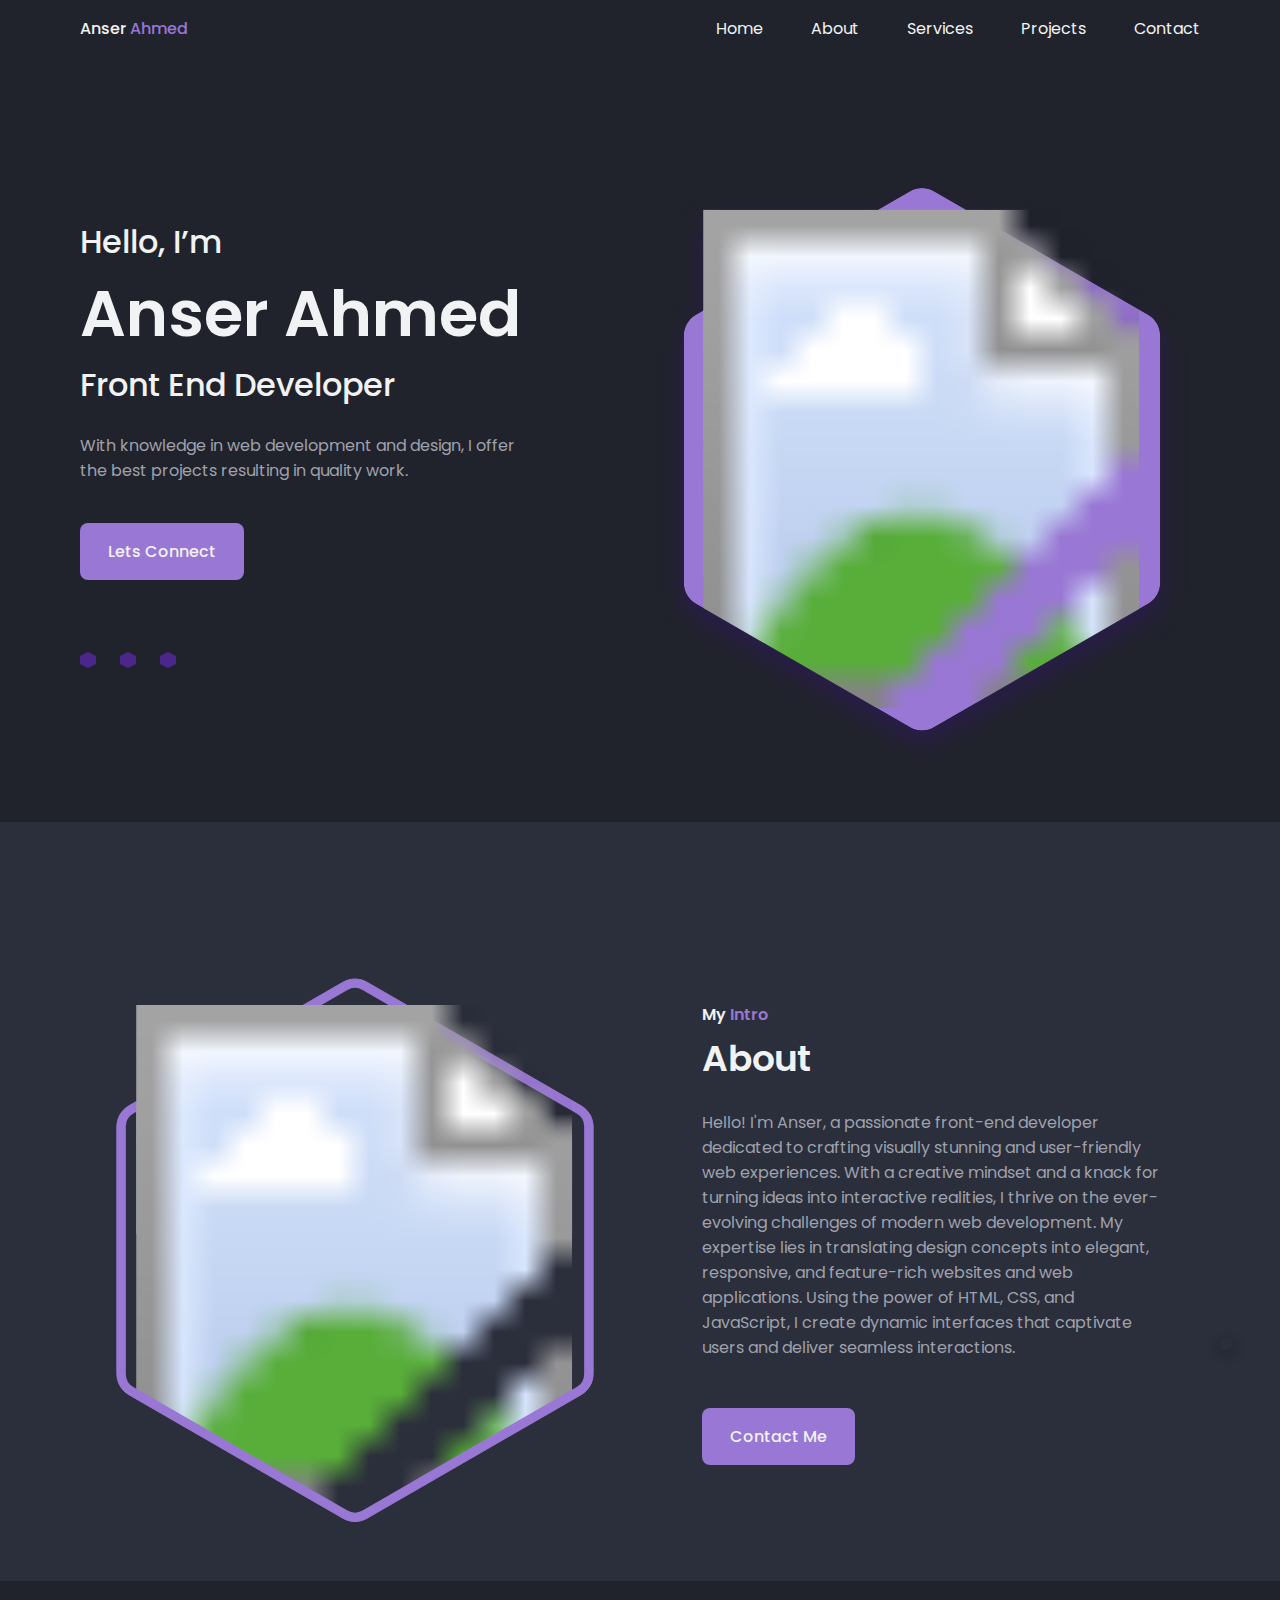
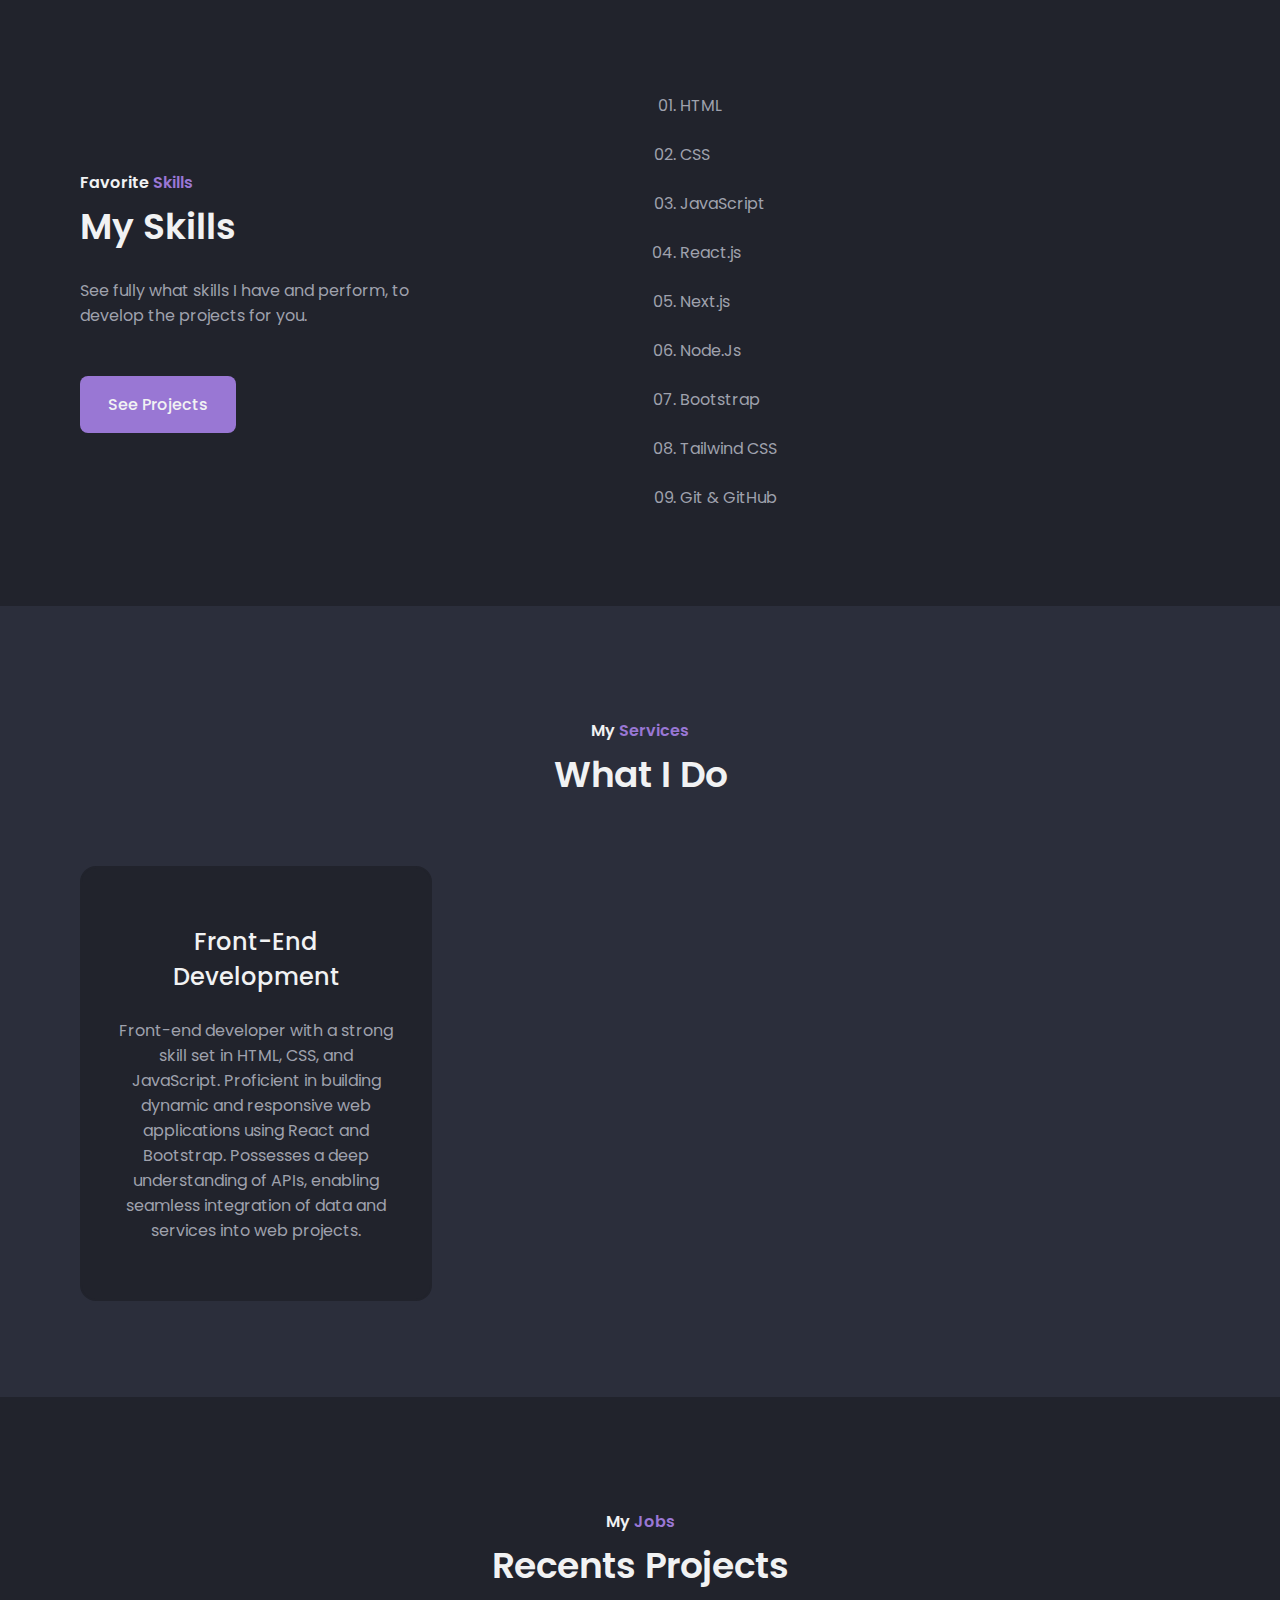
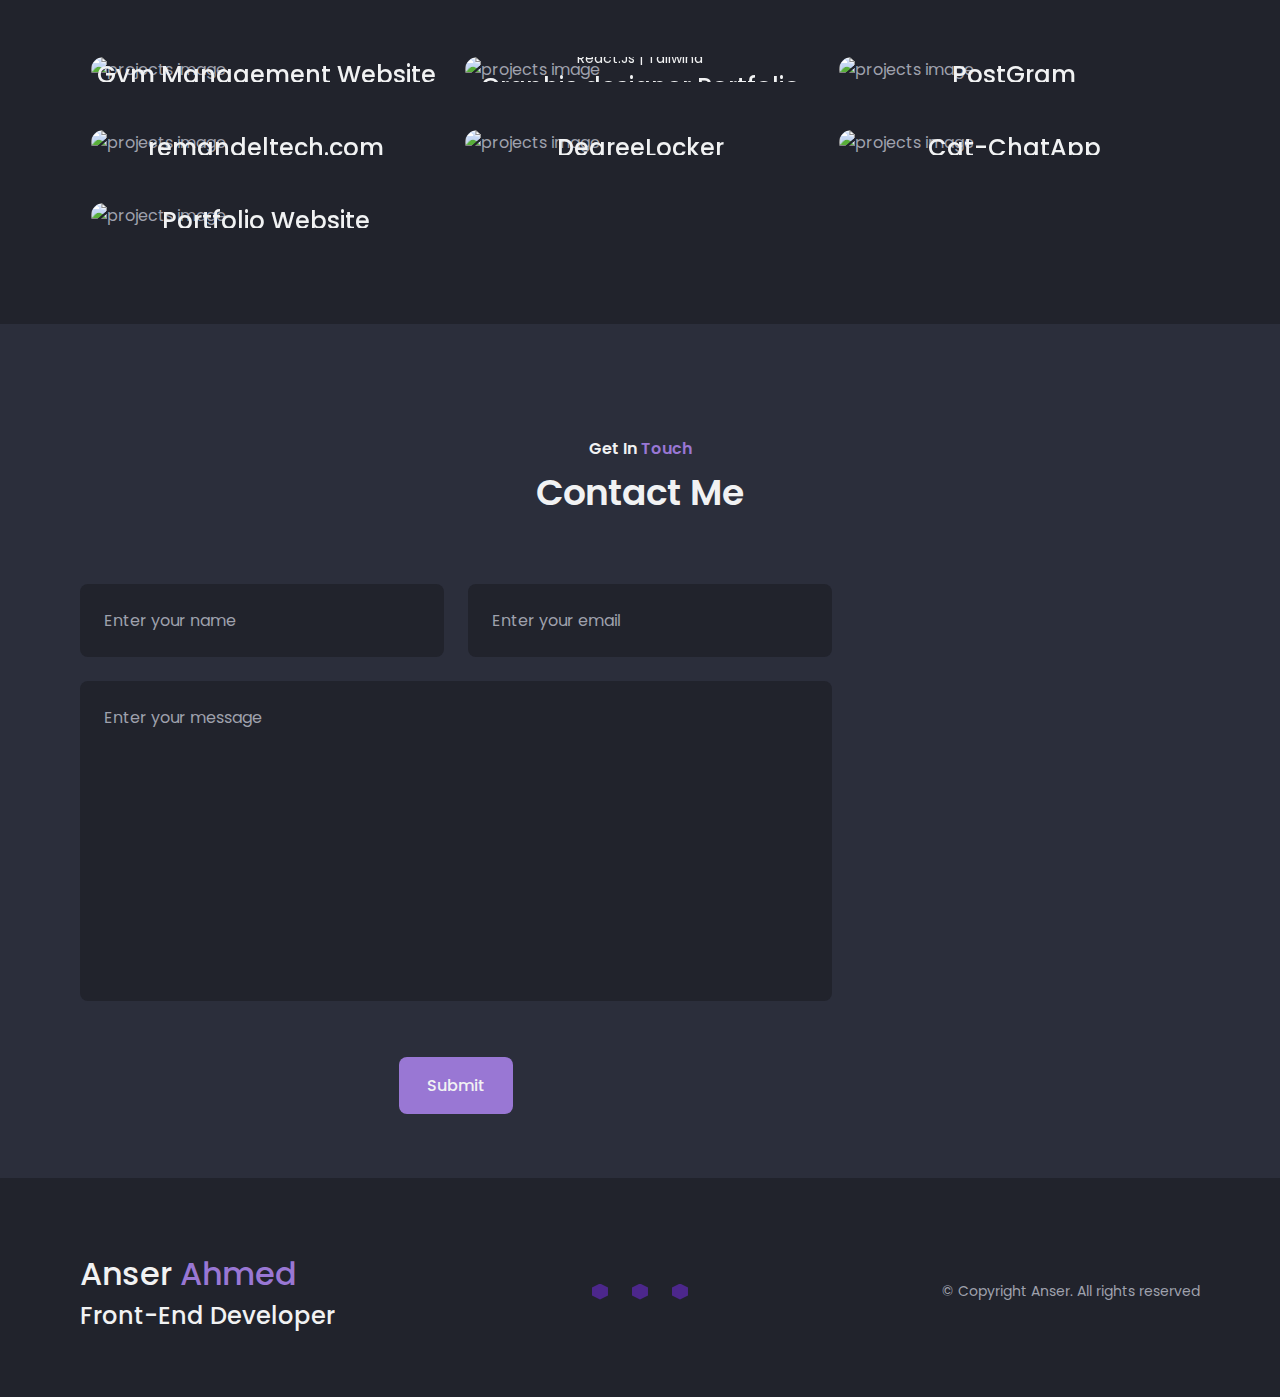
==== commit 9aaad320: "Update index.html" ====
--- a/Anser-port/index.html
+++ b/Anser-port/index.html
@@ -7,32 +7,11 @@
     <!--=============== Email Func ===============-->
 
     <script src="https://cdn.emailjs.com/dist/email.min.js"></script>
-    <script>
-      function handleSend() {
-        emailjs.init("anserahmed.777@gmail.com");
-        console.log("daba to ahahi");
-      }
-    </script>
+   
 
     <!--=============== Email handle form ===============-->
 
-    <script>
-      document
-        .getElementById("contact-form")
-        .addEventListener("submit", function (event) {
-          event.preventDefault();
-          emailjs.sendForm("service_outnypw", "template_j9mwyy3", this).then(
-            function (response) {
-              console.log("Email sent!", response.status, response.text);
-              alert("Email sent successfully to anserahmed.777@gmail.com !");
-            },
-            function (error) {
-              console.error("Error sending email:", error);
-              alert("Oops! Something went wrong!");
-            }
-          );
-        });
-    </script>
+
 
     <!--=============== FAVICON ===============-->
     <link
@@ -371,7 +350,7 @@
         <div class="projects__container container grid">
           <article class="projects__card">
             <img
-              src="/assets/img/Km gym.png"
+              src="/assets/img/gym.png"
               class="projects__img"
               alt="projects image"
             />
@@ -387,6 +366,58 @@
               </a>
               <a
                 href="https://github.com/anserahmed/Gym_Management_System"
+                class="projects__button"
+                target="_blank"
+                >GitHub Source
+                <i class="ri-external-link-fill"></i>
+              </a>
+            </div>
+          </article>
+
+          <article class="projects__card">
+            <img
+              src="/assets/img/gulam.png"
+              class="projects__img"
+              alt="projects image"
+            />
+            <div class="projects__modal">
+              <span class="projects__subtitle">React.Js | Tailwind</span>
+              <h2 class="projects__title">Graphic designer Portfolio</h2>
+              <a
+                href="https://gulam-gause-portfolio.netlify.app/"
+                class="projects__button"
+                target="_blank"
+                >View Demo
+                <i class="ri-external-link-fill"></i>
+              </a>
+              <!-- <a
+                href="https://github.com/anserahmed/Gym_Management_System"
+                class="projects__button"
+                target="_blank"
+                >GitHub Source
+                <i class="ri-external-link-fill"></i>
+              </a> -->
+            </div>
+          </article>
+
+          <article class="projects__card">
+            <img
+              src="/assets/img/postgram.png"
+              class="projects__img"
+              alt="projects image"
+            />
+            <div class="projects__modal">
+              <span class="projects__subtitle">EJS,CSS & JavaScript</span>
+              <h2 class="projects__title">PostGram</h2>
+              <a
+                href="https://postgram-yosj.onrender.com/"
+                class="projects__button"
+                target="_blank"
+                >View Demo
+                <i class="ri-external-link-fill"></i>
+              </a>
+              <a
+                href="https://github.com/anserahmed/PostGram/"
                 class="projects__button"
                 target="_blank"
                 >GitHub Source
@@ -403,9 +434,9 @@
             />
             <div class="projects__modal">
               <span class="projects__subtitle">React.Js | Tailwind</span>
-              <h2 class="projects__title">Portfolio for Ramen Del Tech</h2>
-              <a
-                href="https://freelance-project1.netlify.app/"
+              <h2 class="projects__title">remandeltech.com</h2>
+              <a
+                href="https://remandeltech.com/"
                 class="projects__button"
                 target="_blank"
                 >View Demo
@@ -413,32 +444,6 @@
               </a>
               <a
                 href="https://github.com/anserahmed/Freelance-Pro/"
-                class="projects__button"
-                target="_blank"
-                >GitHub Source
-                <i class="ri-external-link-fill"></i>
-              </a>
-            </div>
-          </article>
-
-          <article class="projects__card">
-            <img
-              src="/assets/img/PostGram.png"
-              class="projects__img"
-              alt="projects image"
-            />
-            <div class="projects__modal">
-              <span class="projects__subtitle">EJS,CSS & JavaScript</span>
-              <h2 class="projects__title">PostGram</h2>
-              <a
-                href="https://postgram-yosj.onrender.com/"
-                class="projects__button"
-                target="_blank"
-                >View Demo
-                <i class="ri-external-link-fill"></i>
-              </a>
-              <a
-                href="https://github.com/anserahmed/PostGram/"
                 class="projects__button"
                 target="_blank"
                 >GitHub Source
